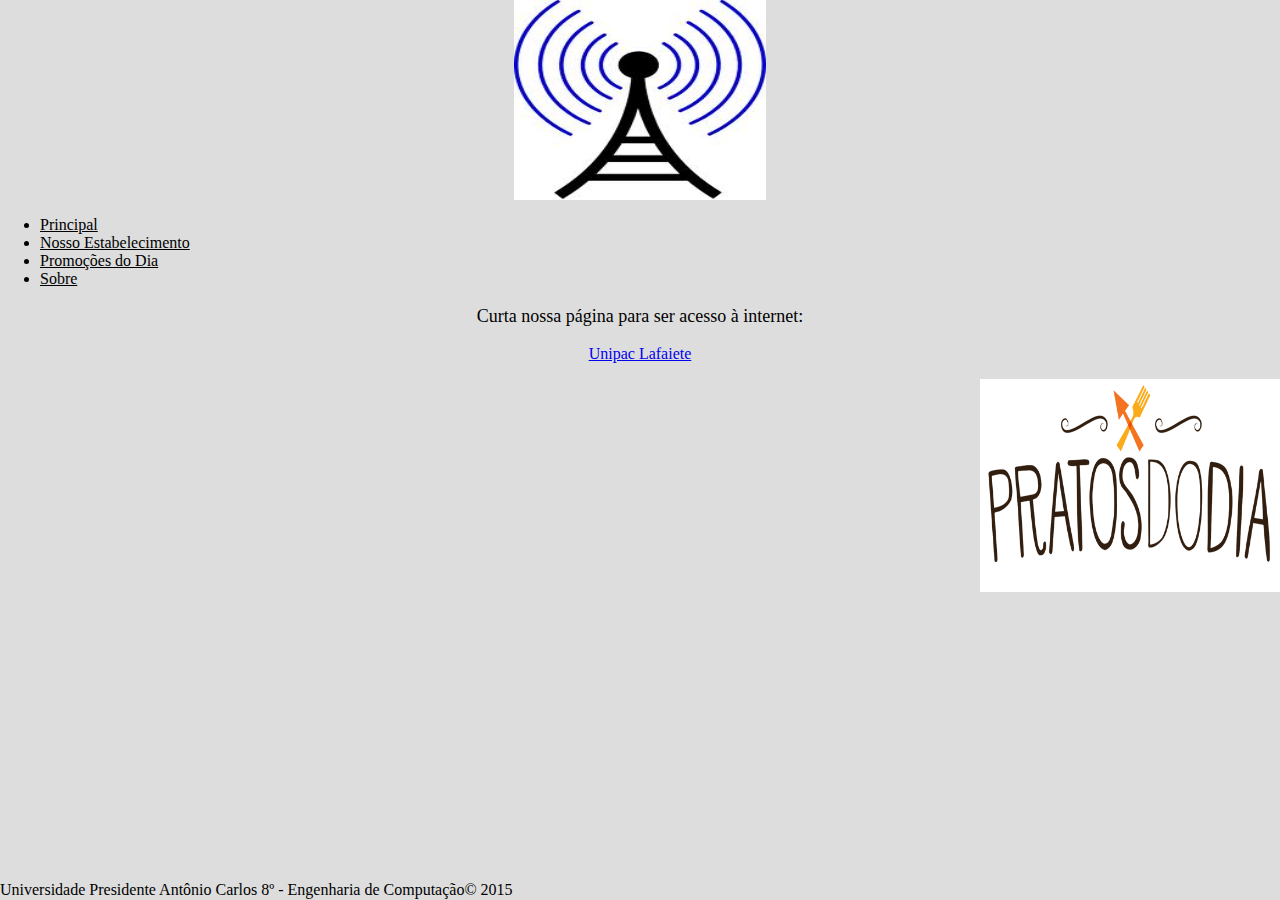
==== src/web/index.html @ d2dfa8e4 "Abertura da porta 8080 e página web" ====
﻿<!doctype html>
<html>
<link rel="stylesheet" href="formatacao.css">
<head>
<meta charset="utf-8">
<title>Index</title>

	<div id="fb-root"></div>
<script>(function(d, s, id) {
  var js, fjs = d.getElementsByTagName(s)[0];
  if (d.getElementById(id)) return;
  js = d.createElement(s); js.id = id;
  js.src = "//connect.facebook.net/pt_BR/sdk.js#xfbml=1&version=v2.4";
  fjs.parentNode.insertBefore(js, fjs);
}(document, 'script', 'facebook-jssdk'));</script>
 </head> 
 <body> 
	<div class="container"> 
			<img src="_imagens/wifi.jpg"  width="252" height="200" alt="imagem" id ="wifi">
	</div>  
    	
	<div class="mainnav">  		
		<ul>  			
			<li><a href="#" id="teste" >Principal</a></li>  			
			<li><a href="#" id="teste" >Nosso Estabelecimento</a></li>  			
			<li><a href="#" id="teste" >Promoções do Dia</a></li>  			
			<li><a href="#" id="teste" >Sobre</a></li>  		
		</ul>  	
	</div>			
    
    	<p id="msgacesso"> Curta nossa página para ser acesso à internet:</p>
    	<center>
        <div class="fb-page" align="center" data-href="https://www.facebook.com/unipaclafaiete" data-width="500" data-small-header="false" data-adapt-container-width="true" data-hide-cover="false" data-show-facepile="true" data-show-posts="false"><div class="fb-xfbml-parse-ignore"><blockquote cite="https://www.facebook.com/unipaclafaiete"><a href="https://www.facebook.com/unipaclafaiete">Unipac Lafaiete</a></blockquote></div></div>
        </center>
		
        <img src="_imagens/pratos.png" width="300" height="213" alt="" id ="cardapio"/>
     
	<div class="rodape">
		<p id="desenvolvido"> Universidade Presidente Antônio Carlos  8º - Engenharia de Computação© 2015  </p>
    </div>
	

</body>
</html>
---- src/web/formatacao.css ----
@charset "utf-8";
/* CSS Document */

body  {  	
	margin: 0;  	
	padding: 0;  	
	background: #ddd;  
	}    

#wifi  {  		
	padding: 20; 
    display: block;
    margin-left: auto;
    margin-right: auto;
}

#msgacesso  {  	
	color: #000;
	font-size: 18px;
	text-align: center;
}

.mainnav {
	color:#000;
}    

#teste  {  		
	color:#000;
}


#cardapio  {  		
	float:right;
}

.rodape {
   position:absolute;
   bottom:0;
   height:35px;
   color:#000;
}
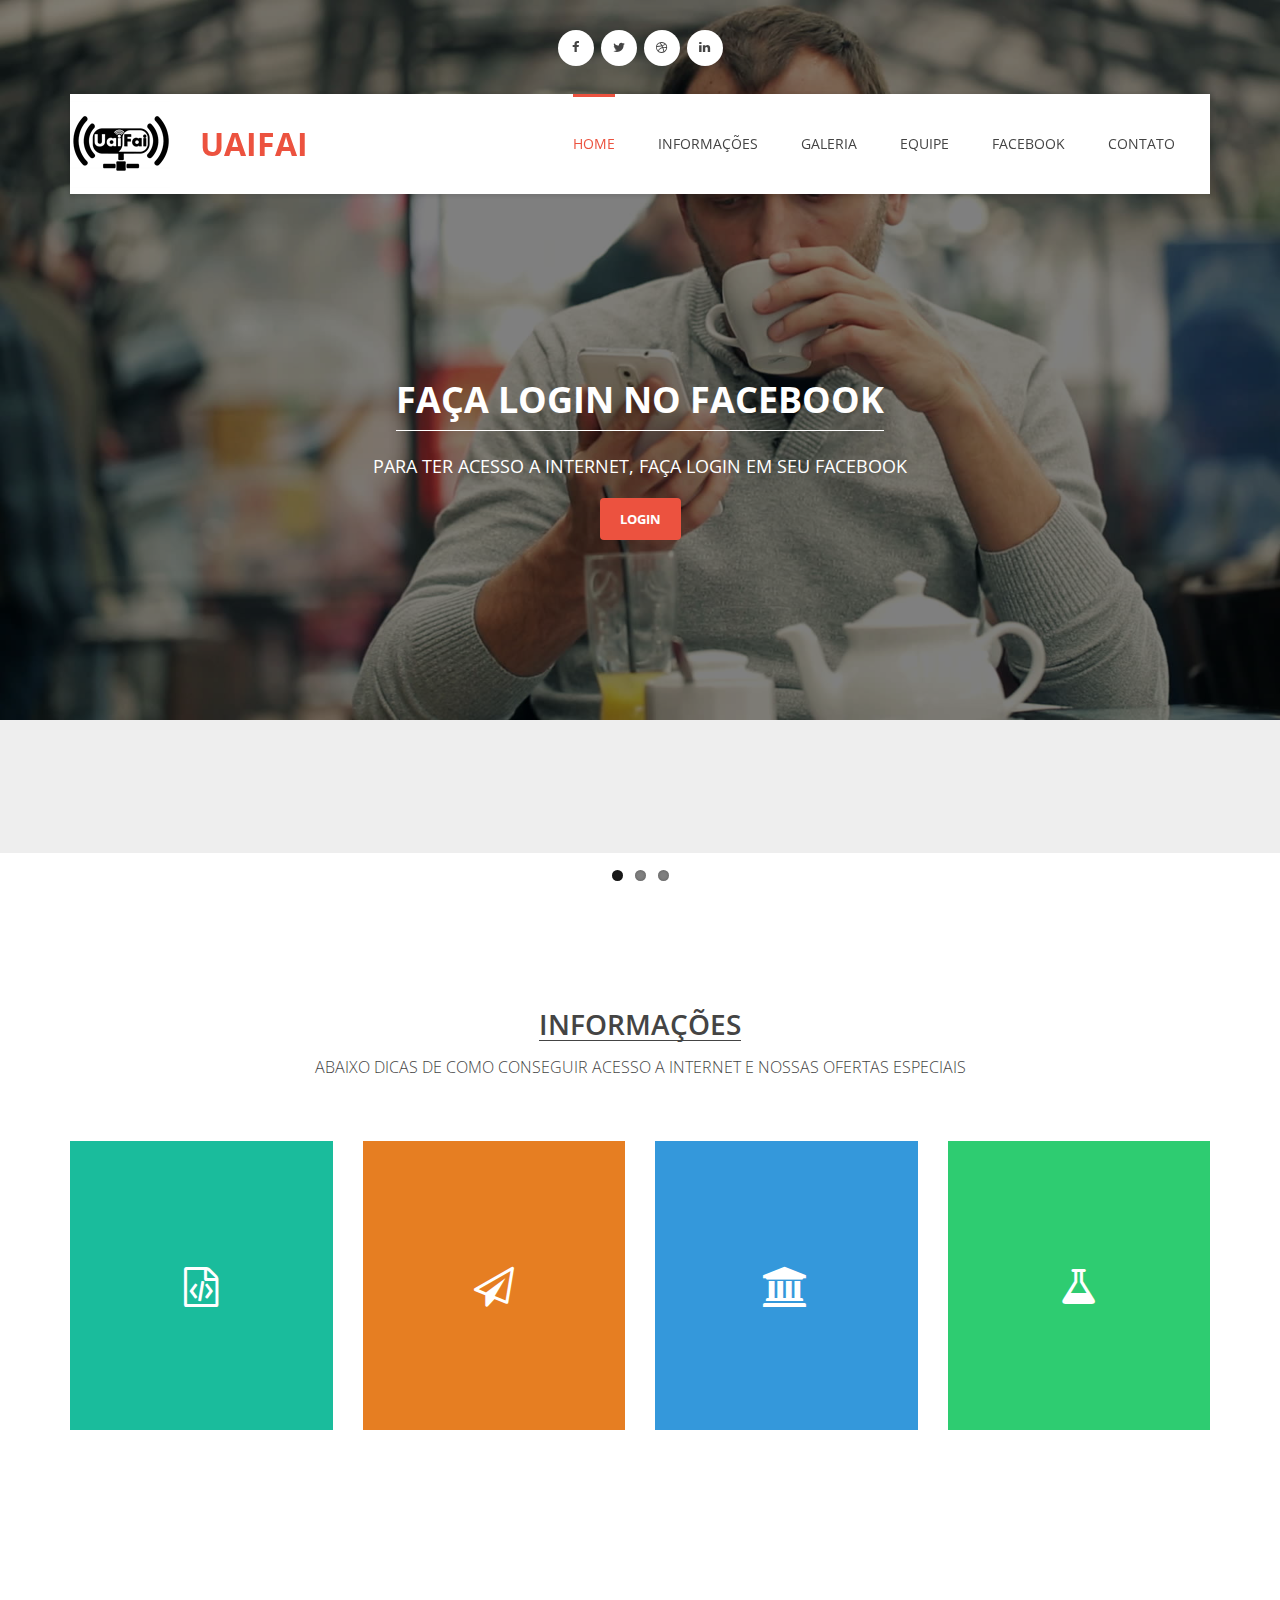
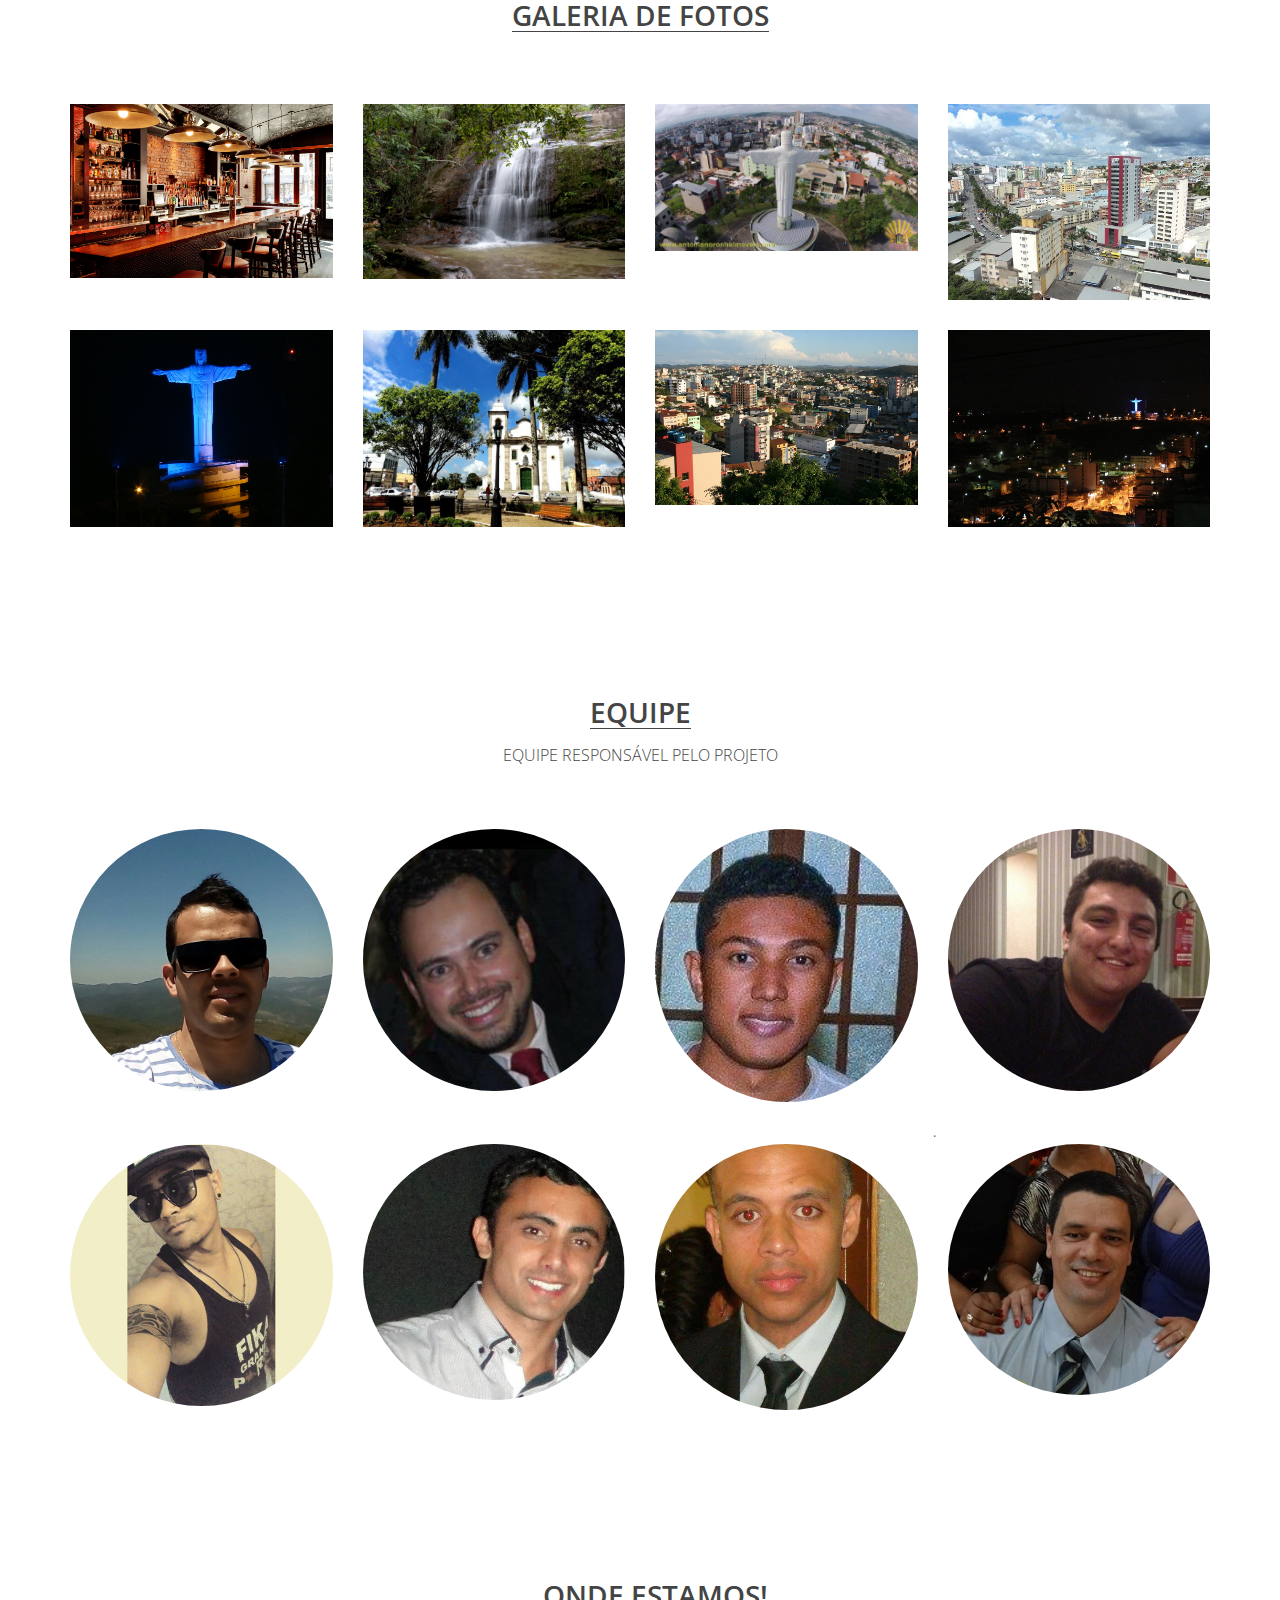
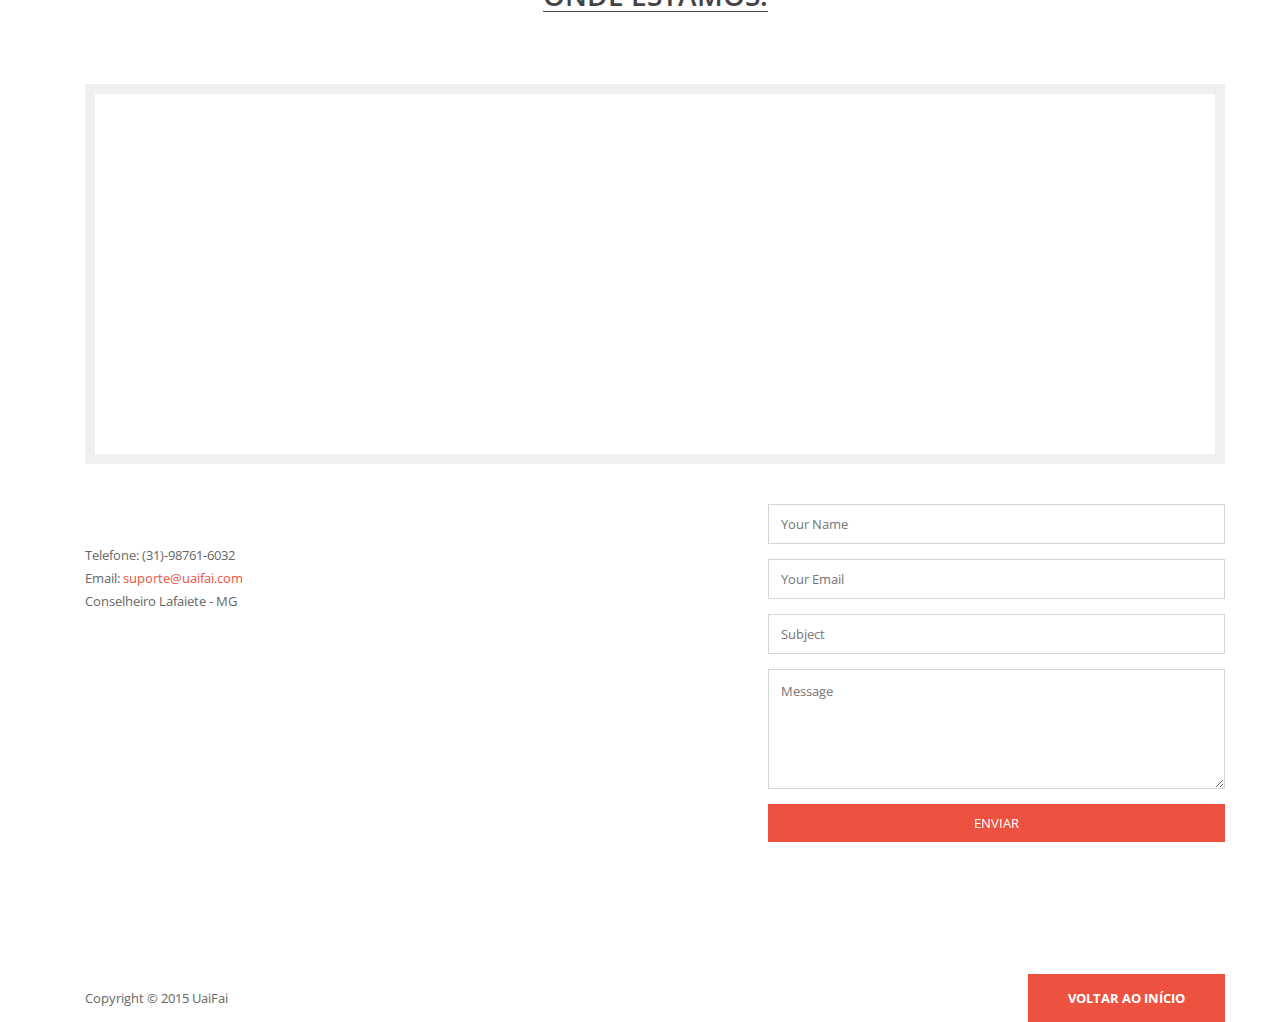
==== commit 0d40abc8: "Correções e adequações de arquivos" ====
--- a/src/web/index.html
+++ b/src/web/index.html
@@ -1,44 +1,496 @@
-﻿<!doctype html>
-<html>
-<link rel="stylesheet" href="formatacao.css">
-<head>
-<meta charset="utf-8">
-<title>Index</title>
-
-	<div id="fb-root"></div>
-<script>(function(d, s, id) {
-  var js, fjs = d.getElementsByTagName(s)[0];
-  if (d.getElementById(id)) return;
-  js = d.createElement(s); js.id = id;
-  js.src = "//connect.facebook.net/pt_BR/sdk.js#xfbml=1&version=v2.4";
-  fjs.parentNode.insertBefore(js, fjs);
-}(document, 'script', 'facebook-jssdk'));</script>
- </head> 
- <body> 
-	<div class="container"> 
-			<img src="_imagens/wifi.jpg"  width="252" height="200" alt="imagem" id ="wifi">
-	</div>  
-    	
-	<div class="mainnav">  		
-		<ul>  			
-			<li><a href="#" id="teste" >Principal</a></li>  			
-			<li><a href="#" id="teste" >Nosso Estabelecimento</a></li>  			
-			<li><a href="#" id="teste" >Promoções do Dia</a></li>  			
-			<li><a href="#" id="teste" >Sobre</a></li>  		
-		</ul>  	
-	</div>			
-    
-    	<p id="msgacesso"> Curta nossa página para ser acesso à internet:</p>
-    	<center>
-        <div class="fb-page" align="center" data-href="https://www.facebook.com/unipaclafaiete" data-width="500" data-small-header="false" data-adapt-container-width="true" data-hide-cover="false" data-show-facepile="true" data-show-posts="false"><div class="fb-xfbml-parse-ignore"><blockquote cite="https://www.facebook.com/unipaclafaiete"><a href="https://www.facebook.com/unipaclafaiete">Unipac Lafaiete</a></blockquote></div></div>
-        </center>
-		
-        <img src="_imagens/pratos.png" width="300" height="213" alt="" id ="cardapio"/>
-     
-	<div class="rodape">
-		<p id="desenvolvido"> Universidade Presidente Antônio Carlos  8º - Engenharia de Computação© 2015  </p>
-    </div>
-	
-
-</body>
-</html>
+<!DOCTYPE html>
+<html class="no-js">
+    <head>
+        <meta charset="utf-8">
+        <title>Projeto UaiFai</title>
+    	<meta name="description" content="">
+        <meta name="viewport" content="width=device-width">
+
+        <link href='http://fonts.googleapis.com/css?family=Open+Sans:400,300,600,700,800' rel='stylesheet' type='text/css'>
+        
+        <link rel="stylesheet" href="css/bootstrap.min.css">
+        <link rel="stylesheet" href="css/font-awesome.css">
+        <link rel="stylesheet" href="css/animate.css">
+        <link rel="stylesheet" href="css/templatemo_misc.css">
+        <link rel="stylesheet" href="css/templatemo_style.css">
+
+        <script src="js/vendor/modernizr-2.6.1-respond-1.1.0.min.js"></script>
+    </head>
+    <body>
+
+        <div class="site-main" id="sTop">
+            <div class="site-header">
+                <div class="container">
+                    <div class="row">
+                        <div class="col-md-12 text-center">
+                            <ul class="social-icons">
+                                <li><a href="#" class="fa fa-facebook"></a></li>
+                                <li><a href="#" class="fa fa-twitter"></a></li>
+                                <li><a href="#" class="fa fa-dribbble"></a></li>
+                                <li><a href="#" class="fa fa-linkedin"></a></li>
+                            </ul>
+                        </div> <!-- /.col-md-12 -->
+                    </div> <!-- /.row -->
+                </div> <!-- /.container -->
+                <div class="main-header">
+                    <div class="container">
+                        <div id="menu-wrapper">
+                            <div class="row">
+                                <div class="logo-wrapper col-md-2 col-sm-2">
+                                    <h1>
+                                        <a href="#">UaiFai</a>
+                                    </h1>
+                                </div> <!-- /.logo-wrapper -->
+                                <div class="col-md-10 col-sm-10 main-menu text-right">
+                                    <div class="toggle-menu visible-sm visible-xs"><i class="fa fa-bars"></i></div>
+                                    <ul class="menu-first">
+                                        <li class="active"><a href="#">Home</a></li>
+                                        <li><a href="#services">Informações</a></li>
+                                        <li><a href="#portfolio">Galeria</a></li>
+                                        <li><a href="#our-team">Equipe</a></li>
+                                        <li><a href="https://www.facebook.com/TecnologiaTudo" class="external" target="_parent">Facebook</a></li> 
+                                        <li><a href="#contact">Contato</a></li>                                 
+                                    </ul>                                    
+                                </div> <!-- /.main-menu -->
+                            </div> <!-- /.row -->
+                        </div> <!-- /#menu-wrapper -->                        
+                    </div> <!-- /.container -->
+                </div> <!-- /.main-header -->
+            </div> <!-- /.site-header -->
+            <div class="site-slider">
+                <div class="slider">
+                    <div class="flexslider">
+                        <ul class="slides">
+                            <li>
+                                <div class="overlay"></div>
+                                <img src="images/slide1.jpg" alt="">
+                                <div class="slider-caption visible-md visible-lg">
+                                    <h2>Faça Login no Facebook</h2>
+                                    <p>Para ter acesso a internet, faça login em seu Facebook</p>
+                                    <a href="#" class="slider-btn">LOGIN</a>
+                                </div>
+                            </li>
+                            <li>
+                                <div class="overlay"></div>
+                                <img src="images/slide2.jpg" alt="">
+                                <div class="slider-caption visible-md visible-lg">
+                                    <h2>Faça Login no Facebook</h2>
+                                    <p>Para ter acesso a internet, faça login em seu Facebook</p>
+                                    <a href="#" class="slider-btn">LOGIN</a>
+                                </div>
+                            </li>
+                            <li>
+                                <div class="overlay"></div>
+                                <img src="images/slide3.jpg" alt="">
+                                <div class="slider-caption visible-md visible-lg">
+                                    <h2>Faça Login no Facebook</h2>
+                                    <p>Para ter acesso a internet, faça login em seu Facebook</p>
+                                    <a href="#" class="slider-btn">LOGIN</a>
+                                </div>
+                            </li>
+                        </ul>
+                    </div> <!-- /.flexslider -->
+                </div> <!-- /.slider -->
+            </div> <!-- /.site-slider -->
+        </div> <!-- /.site-main -->
+
+
+        <div class="content-section" id="services">
+            <div class="container">
+                <div class="row">
+                    <div class="heading-section col-md-12 text-center">
+                        <h2>Informações</h2>
+                        <p>Abaixo dicas de como conseguir acesso a internet e nossas ofertas especiais</p>
+                    </div> <!-- /.heading-section -->
+                </div> <!-- /.row -->
+                <div class="row">
+                    <div class="col-md-3 col-sm-6">
+                        <div class="service-item" id="service-1">
+                            <div class="service-icon">
+                                <i class="fa fa-file-code-o"></i>
+                            </div> <!-- /.service-icon -->
+                            <div class="service-content">
+                                <div class="inner-service">
+                                   <h3>Facebook</h3>
+                                   <p>Para que o seu acesso a internet seja liberado é necessário que fala Login na sua conta no Facebook e curta a nossa página.</p> 
+                                </div>
+                            </div> <!-- /.service-content -->
+                        </div> <!-- /#service-1 -->
+                    </div> <!-- /.col-md-3 -->
+                    <div class="col-md-3 col-sm-6">
+                        <div class="service-item" id="service-2">
+                            <div class="service-icon">
+                                <i class="fa fa-paper-plane-o"></i>
+                            </div> <!-- /.service-icon -->
+                            <div class="service-content">
+                                <div class="inner-service">
+                                   <h3>Bebidas</h3>
+                                   <p>- Hoje na compra de 5 cervejas (Brahma, Skol, Original ou Bohemia) a 6ª é de graça.<br>
+									- Sucos e Vitaminas a partir de R$ 5,00.</p> 
+                                </div>
+                            </div> <!-- /.service-content -->
+                        </div> <!-- /#service-1 -->
+                    </div> <!-- /.col-md-3 -->
+                    <div class="col-md-3 col-sm-6">
+                        <div class="service-item" id="service-3">
+                            <div class="service-icon">
+                                <i class="fa fa-institution"></i>
+                            </div> <!-- /.service-icon -->
+                            <div class="service-content">
+                                <div class="inner-service">
+                                   <h3>Porções</h3>
+                                   <p>- Porção de Fritas com Bacon e Mussarela por apenas R$ 22,00 <br>
+								   - Porção de Carne a partir de R$ 18,00 <br>
+								   - Caldos a partir de R$ 6,00</p> 
+                                </div>
+                            </div> <!-- /.service-content -->
+                        </div> <!-- /#service-1 -->
+                    </div> <!-- /.col-md-3 -->
+                    <div class="col-md-3 col-sm-6">
+                        <div class="service-item" id="service-4">
+                            <div class="service-icon">
+                                <i class="fa fa-flask"></i>
+                            </div> <!-- /.service-icon -->
+                            <div class="service-content">
+                                <div class="inner-service">
+                                   <h3>Prato do dia</h3>
+								   <h3>"MINEIRIM"</h3>
+                                   <p>Arroz, Feijão Tropeiro, Carne (Boi, Porco, Frango ou Peixe), Molho de Batata, Angu, Ovo Frito, Couve, Alface, Tomate</p> 
+                                </div>
+                            </div> <!-- /.service-content -->
+                        </div> <!-- /#service-1 -->
+                    </div> <!-- /.col-md-3 -->
+                </div> <!-- /.row -->
+            </div> <!-- /.container -->
+        </div> <!-- /#services -->
+
+
+
+        <div class="content-section" id="portfolio">
+            <div class="container">
+                <div class="row">
+                    <div class="heading-section col-md-12 text-center">
+                        <h2>Galeria de Fotos</h2>
+                        <p></p>
+                    </div> <!-- /.heading-section -->
+                </div> <!-- /.row -->
+                <div class="row">
+                    <div class="portfolio-item col-md-3 col-sm-6">
+                        <div class="portfolio-thumb">
+                            <img src="images/gallery/p1.jpg" alt="">
+                            <div class="portfolio-overlay">
+                                <h3>Nosso Bar</h3>
+                                <p>Nosso bar após a reforma.</p>
+                                <a href="images/gallery/p1.jpg" data-rel="lightbox" class="expand">
+                                    <i class="fa fa-search"></i>
+                                </a>
+                            </div> <!-- /.portfolio-overlay -->
+                        </div> <!-- /.portfolio-thumb -->
+                    </div> <!-- /.portfolio-item -->
+                    <div class="portfolio-item col-md-3 col-sm-6">
+                        <div class="portfolio-thumb">
+                            <img src="images/gallery/p2.jpg" alt="">
+                            <div class="portfolio-overlay">
+                                <h3>Cachoeira de Minas</h3>
+                                <p>Bela cachoeira.</p>
+                                <a href="images/gallery/p2.jpg" data-rel="lightbox" class="expand">
+                                    <i class="fa fa-search"></i>
+                                </a>
+                            </div> <!-- /.portfolio-overlay -->
+                        </div> <!-- /.portfolio-thumb -->
+                    </div> <!-- /.portfolio-item -->
+                    <div class="portfolio-item col-md-3 col-sm-6">
+                        <div class="portfolio-thumb">
+                            <img src="images/gallery/p7.jpg" alt="">
+                            <div class="portfolio-overlay">
+                                <h3>O Cristo</h3>
+                                <p>Vista panorâmica de Conselheiro Lafaiete, focando no Cristo, um dos principais ponto turístico da cidade.</p>
+                                <a href="images/gallery/p7.jpg" data-rel="lightbox" class="expand">
+                                    <i class="fa fa-search"></i>
+                                </a>
+                            </div> <!-- /.portfolio-overlay -->
+                        </div> <!-- /.portfolio-thumb -->
+                    </div> <!-- /.portfolio-item -->
+                    <div class="portfolio-item col-md-3 col-sm-6">
+                        <div class="portfolio-thumb">
+                            <img src="images/gallery/p8.jpg" alt="">
+                            <div class="portfolio-overlay">
+                                <h3>Avenida de Conselheiro Lafaiete</h3>
+                                <p>Vista parcial da Avenida Telésforo Cândido de Resende.</p>
+                                <a href="images/gallery/p8.jpg" data-rel="lightbox" class="expand">
+                                    <i class="fa fa-search"></i>
+                                </a>
+                            </div> <!-- /.portfolio-overlay -->
+                        </div> <!-- /.portfolio-thumb -->
+                    </div> <!-- /.portfolio-item -->
+                    <div class="portfolio-item col-md-3 col-sm-6">
+                        <div class="portfolio-thumb">
+                            <img src="images/gallery/p3.jpg" alt="">
+                            <div class="portfolio-overlay">
+                                <h3>Cristo</h3>
+                                <p>Imagem noturna do Cristo.</p>
+                                <a href="images/gallery/p3.jpg" data-rel="lightbox" class="expand">
+                                    <i class="fa fa-search"></i>
+                                </a>
+                            </div> <!-- /.portfolio-overlay -->
+                        </div> <!-- /.portfolio-thumb -->
+                    </div> <!-- /.portfolio-item -->
+                    <div class="portfolio-item col-md-3 col-sm-6">
+                        <div class="portfolio-thumb">
+                            <img src="images/gallery/p4.jpg" alt="">
+                            <div class="portfolio-overlay">
+                                <h3>Matriz</h3>
+                                <p>Vista da Praça da Matriz.</p>
+                                <a href="images/gallery/p4.jpg" data-rel="lightbox" class="expand">
+                                    <i class="fa fa-search"></i>
+                                </a>
+                            </div> <!-- /.portfolio-overlay -->
+                        </div> <!-- /.portfolio-thumb -->
+                    </div> <!-- /.portfolio-item -->
+                    <div class="portfolio-item col-md-3 col-sm-6">
+                        <div class="portfolio-thumb">
+                            <img src="images/gallery/p5.jpg" alt="">
+                            <div class="portfolio-overlay">
+                                <h3>A Cidades</h3>
+                                <p>Vista panorâmica da cidade.</p>
+                                <a href="images/gallery/p5.jpg" data-rel="lightbox" class="expand">
+                                    <i class="fa fa-search"></i>
+                                </a>
+                            </div> <!-- /.portfolio-overlay -->
+                        </div> <!-- /.portfolio-thumb -->
+                    </div> <!-- /.portfolio-item -->
+                    <div class="portfolio-item col-md-3 col-sm-6">
+                        <div class="portfolio-thumb">
+                            <img src="images/gallery/p6.jpg" alt="">
+                            <div class="portfolio-overlay">
+                                <h3>Lafaiete</h3>
+                                <p>Vista panorâmica da cidade à noite.</p>
+                                <a href="images/gallery/p6.jpg" data-rel="lightbox" class="expand">
+                                    <i class="fa fa-search"></i>
+                                </a>
+                            </div> <!-- /.portfolio-overlay -->
+                        </div> <!-- /.portfolio-thumb -->
+                    </div> <!-- /.portfolio-item -->
+                </div> <!-- /.row -->
+            </div> <!-- /.container -->
+        </div> <!-- /#portfolio -->
+
+
+
+
+        <div class="content-section" id="our-team">
+            <div class="container">
+                <div class="row">
+                    <div class="heading-section col-md-12 text-center">
+                        <h2>Equipe</h2>
+                        <p>Equipe responsável pelo projeto</p>
+                    </div> <!-- /.heading-section -->
+                </div> <!-- /.row -->
+                <div class="row">
+                    <div class="team-member col-md-3 col-sm-6">
+                        <div class="member-thumb">
+                            <img src="images/rodolfo.jpg" alt="">
+                            <div class="team-overlay">
+                                <h3>Rodolfo</h3>
+                                <span>Designer</span>
+                                <ul class="social">
+                                    <li><a href="https://www.facebook.com/rodolfoopaes?fref=ts" class="fa fa-facebook"></a></li>
+                                    <li><a href="https://twitter.com/rodolfo_paes" class="fa fa-twitter"></a></li>
+                                    <li><a href="#" class="fa fa-linkedin"></a></li>
+                                </ul>
+                            </div> <!-- /.team-overlay -->
+                        </div> <!-- /.member-thumb -->
+                    </div> <!-- /.team-member -->
+                    <div class="team-member col-md-3 col-sm-6">
+                        <div class="member-thumb">
+                            <img src="images/fabio.jpg" alt="">
+                            <div class="team-overlay">
+                                <h3>Fábio</h3>
+                                <span>Programador</span>
+                                <ul class="social">
+                                    <li><a href="https://www.facebook.com/fabio.gomesvieira?fref=ts" class="fa fa-facebook"></a></li>
+                                    <li><a href="#" class="fa fa-twitter"></a></li>
+                                    <li><a href="#" class="fa fa-linkedin"></a></li>
+                                </ul>
+                            </div> <!-- /.team-overlay -->
+                        </div> <!-- /.member-thumb -->
+                    </div> <!-- /.team-member -->
+                    <div class="team-member col-md-3 col-sm-6">
+                        <div class="member-thumb">
+                            <img src="images/baiano.jpg" alt="">
+                            <div class="team-overlay">
+                                <h3>Mickael</h3>
+                                <span>Programador</span>
+                                <ul class="social">
+                                    <li><a href="https://www.facebook.com/MickaelHenrique?fref=ts" class="fa fa-facebook"></a></li>
+                                    <li><a href="#" class="fa fa-twitter"></a></li>
+                                    <li><a href="#" class="fa fa-linkedin"></a></li>
+                                </ul>
+                            </div> <!-- /.team-overlay -->
+                        </div> <!-- /.member-thumb -->
+                    </div> <!-- /.team-member -->
+                    <div class="team-member col-md-3 col-sm-6">
+                        <div class="member-thumb">
+                            <img src="images/alexandre.jpg" alt="">
+                            <div class="team-overlay">
+                                <h3>Alexandre</h3>
+                                <span>Programador</span>
+                                <ul class="social">
+                                    <li><a href="https://www.facebook.com/alexandre.braga.121?fref=ts" class="fa fa-facebook"></a></li>
+                                    <li><a href="#" class="fa fa-twitter"></a></li>
+                                    <li><a href="#" class="fa fa-linkedin"></a></li>
+                                </ul>
+                            </div> <!-- /.team-overlay -->
+                        </div> <!-- /.member-thumb -->
+                    </div> <!-- /.team-member -->
+					<div>.</div>
+					<div class="team-member col-md-3 col-sm-6">
+                        <div class="member-thumb">
+                            <img src="images/pablo.jpg" alt="">
+                            <div class="team-overlay">
+                                <h3>Pablo</h3>
+                                <span>Documentação</span>
+                                <ul class="social">
+                                    <li><a href="https://www.facebook.com/pablo.miguel.3597?fref=ts" class="fa fa-facebook"></a></li>
+                                    <li><a href="#" class="fa fa-twitter"></a></li>
+                                    <li><a href="#" class="fa fa-linkedin"></a></li>
+                                </ul>
+                            </div> <!-- /.team-overlay -->
+                        </div> <!-- /.member-thumb -->
+                    </div> <!-- /.team-member -->
+					<div class="team-member col-md-3 col-sm-6">
+                        <div class="member-thumb">
+                            <img src="images/rafael.jpg" alt="">
+                            <div class="team-overlay">
+                                <h3>Rafael</h3>
+                                <span>Documentação</span>
+                                <ul class="social">
+                                    <li><a href="https://www.facebook.com/rafael.lopesmarioza?fref=ts" class="fa fa-facebook"></a></li>
+                                    <li><a href="#" class="fa fa-twitter"></a></li>
+                                    <li><a href="#" class="fa fa-linkedin"></a></li>
+                                </ul>
+                            </div> <!-- /.team-overlay -->
+                        </div> <!-- /.member-thumb -->
+                    </div> <!-- /.team-member -->
+					<div class="team-member col-md-3 col-sm-6">
+                        <div class="member-thumb">
+                            <img src="images/fabiojr.jpg" alt="">
+                            <div class="team-overlay">
+                                <h3>Fabio Jr</h3>
+                                <span>Documentação</span>
+                                <ul class="social">
+                                    <li><a href="https://www.facebook.com/fabio.juniormiranda.7?fref=ts" class="fa fa-facebook"></a></li>
+                                    <li><a href="#" class="fa fa-twitter"></a></li>
+                                    <li><a href="#" class="fa fa-linkedin"></a></li>
+                                </ul>
+                            </div> <!-- /.team-overlay -->
+                        </div> <!-- /.member-thumb -->
+                    </div> <!-- /.team-member -->
+					<div class="team-member col-md-3 col-sm-6">
+                        <div class="member-thumb">
+                            <img src="images/trumae.jpg" alt="">
+                            <div class="team-overlay">
+                                <h3>Vinicius</h3>
+                                <span></span>
+                                <ul class="social">
+                                    <li><a href="https://www.facebook.com/trumae?fref=ts" class="fa fa-facebook"></a></li>
+                                    <li><a href="#" class="fa fa-twitter"></a></li>
+                                    <li><a href="#" class="fa fa-linkedin"></a></li>
+                                </ul>
+                            </div> <!-- /.team-overlay -->
+                        </div> <!-- /.member-thumb -->
+                    </div> <!-- /.team-member -->
+                </div> <!-- /.row -->
+                
+        <div class="content-section" id="contact">
+            <div class="container">
+                <div class="row">
+                    <div class="heading-section col-md-12 text-center">
+                        <h2>Onde estamos!</h2>
+                        <p></p>
+                    </div> <!-- /.heading-section -->
+                </div> <!-- /.row -->
+                <div class="row">
+                    <div class="col-md-12">
+                       <div class="googlemap-wrapper">
+                            <div id="map_canvas" class="map-canvas"></div>
+                        </div> <!-- /.googlemap-wrapper -->
+                    </div> <!-- /.col-md-12 -->
+                </div> <!-- /.row -->
+                <div class="row">
+                    <div class="col-md-7 col-sm-6">
+                        
+                        <ul class="contact-info">
+                            <li>Telefone: (31)-98761-6032</li>
+                            <li>Email: <a href="mailto:suporte@uafai.com">suporte@uaifai.com</a></li>
+                            <li>Conselheiro Lafaiete - MG</li>                        </ul>
+                        <!-- spacing for mobile viewing --><br><br>
+                    </div> <!-- /.col-md-7 -->
+                    <div class="col-md-5 col-sm-6">
+                        <div class="contact-form">
+                            <form method="post" name="contactform" id="contactform">
+                                <p>
+                                    <input name="name" type="text" id="name" placeholder="Your Name">
+                                </p>
+                                <p>
+                                    <input name="email" type="text" id="email" placeholder="Your Email"> 
+                                </p>
+                                <p>
+                                    <input name="subject" type="text" id="subject" placeholder="Subject"> 
+                                </p>
+                                <p>
+                                    <textarea name="comments" id="comments" placeholder="Message"></textarea>    
+                                </p>
+                                <input type="submit" class="mainBtn" id="submit" value="Enviar">
+                            </form>
+                        </div> <!-- /.contact-form -->
+                    </div> <!-- /.col-md-5 -->
+                </div> <!-- /.row -->
+            </div> <!-- /.container -->
+        </div> <!-- /#contact -->
+            
+        <div id="footer">
+            <div class="container">
+                <div class="row">
+                    <div class="col-md-8 col-xs-12 text-left">
+                        <span>Copyright &copy; 2015 UaiFai 
+                        
+                        
+                        </span>
+                  </div> <!-- /.text-center -->
+                    <div class="col-md-4 hidden-xs text-right">
+                        <a href="#top" id="go-top">Voltar ao Início</a>
+                    </div> <!-- /.text-center -->
+                </div> <!-- /.row -->
+            </div> <!-- /.container -->
+        </div> <!-- /#footer -->
+        
+        <script src="js/vendor/jquery-1.11.0.min.js"></script>
+        <script>window.jQuery || document.write('<script src="js/vendor/jquery-1.11.0.min.js"><\/script>')</script>
+        <script src="js/bootstrap.js"></script>
+        <script src="js/plugins.js"></script>
+        <script src="js/main.js"></script>
+
+        <!-- Google Map -->
+        <script src="http://maps.google.com/maps/api/js?sensor=true"></script>
+        <script src="js/vendor/jquery.gmap3.min.js"></script>
+        
+        <!-- Google Map Init-->
+        <script type="text/javascript">
+            jQuery(function($){
+                $('#map_canvas').gmap3({
+                    marker:{
+                        address: '-20.650561,-43.755711' 
+                    },
+                        map:{
+                        options:{
+                        zoom: 15,
+                        scrollwheel: false,
+                        streetViewControl : true
+                        }
+                    }
+                });
+            });
+        </script>
+       </body>
+</html>--- a/src/web/css/templatemo_misc.css
+++ b/src/web/css/templatemo_misc.css
@@ -0,0 +1,389 @@
+/*
+ * jQuery FlexSlider v2.2.0
+ * http://www.woothemes.com/flexslider/
+ *
+ * Copyright 2012 WooThemes
+ * Free to use under the GPLv2 license.
+ * http://www.gnu.org/licenses/gpl-2.0.html
+ *
+ * Contributing author: Tyler Smith (@mbmufffin)
+ */
+/* Browser Resets
+*********************************/
+.flex-container a:active,
+.flexslider a:active,
+.flex-container a:focus,
+.flexslider a:focus {
+  outline: none;
+}
+
+.slides,
+.flex-control-nav,
+.flex-direction-nav {
+  margin: 0;
+  padding: 0;
+  list-style: none;
+}
+
+/* Icon Fonts
+*********************************/
+/* Font-face Icons */
+@font-face {
+  font-family: 'flexslider-icon';
+  src: url("../fonts/flexslider-icon.eot");
+  src: url("../fonts/flexslider-icon.eot?#iefix") format("embedded-opentype"), url("../fonts/flexslider-icon.woff") format("woff"), url("../fonts/flexslider-icon.ttf") format("truetype"), url("../fonts/flexslider-icon.svg#flexslider-icon") format("svg");
+  font-weight: normal;
+  font-style: normal;
+}
+/* FlexSlider Necessary Styles
+*********************************/
+.flexslider {
+  margin: 0;
+  padding: 0;
+}
+
+.flexslider .slides > li {
+  display: none;
+  -webkit-backface-visibility: hidden;
+}
+
+/* Hide the slides before the JS is loaded. Avoids image jumping */
+.flexslider .slides img {
+  width: 100%;
+  display: block;
+}
+
+.flex-pauseplay span {
+  text-transform: capitalize;
+}
+
+/* Clearfix for the .slides element */
+.slides:after {
+  content: "\0020";
+  display: block;
+  clear: both;
+  visibility: hidden;
+  line-height: 0;
+  height: 0;
+}
+
+html[xmlns] .slides {
+  display: block;
+}
+
+* html .slides {
+  height: 1%;
+}
+
+/* No JavaScript Fallback */
+/* If you are not using another script, such as Modernizr, make sure you
+ * include js that eliminates this class on page load */
+.no-js .slides > li:first-child {
+  display: block;
+}
+
+/* FlexSlider Default Theme
+*********************************/
+.flexslider {
+  margin: 0 0;
+  background: #eee;
+  position: relative;
+  zoom: 1;
+}
+
+.flex-viewport {
+  max-height: 2000px;
+  -webkit-transition: all 1s ease;
+  -moz-transition: all 1s ease;
+  -o-transition: all 1s ease;
+  transition: all 1s ease;
+}
+
+.loading .flex-viewport {
+  max-height: 300px;
+}
+
+.flexslider .slides {
+  zoom: 1;
+}
+
+.carousel li {
+  margin-right: 5px;
+}
+
+/* Direction Nav */
+.flex-direction-nav {
+  *height: 0;
+}
+
+.flex-direction-nav a {
+  display: block;
+  width: 40px;
+  height: 40px;
+  margin: -20px 0 0;
+  position: absolute;
+  top: 50%;
+  z-index: 10;
+  overflow: hidden;
+  opacity: 0;
+  cursor: pointer;
+  color: rgba(0, 0, 0, 0.8);
+  text-shadow: 1px 1px 0 rgba(255, 255, 255, 0.3);
+  -webkit-transition: all .3s ease;
+  -moz-transition: all .3s ease;
+  transition: all .3s ease;
+}
+
+.flex-direction-nav .flex-prev {
+  left: -50px;
+}
+
+.flex-direction-nav .flex-next {
+  right: -50px;
+  text-align: right;
+}
+
+.flexslider:hover .flex-prev {
+  opacity: 0.7;
+  left: 10px;
+}
+
+.flexslider:hover .flex-next {
+  opacity: 0.7;
+  right: 10px;
+}
+
+.flexslider:hover .flex-next:hover, .flexslider:hover .flex-prev:hover {
+  opacity: 1;
+}
+
+.flex-direction-nav .flex-disabled {
+  opacity: 0 !important;
+  filter: alpha(opacity=0);
+  cursor: default;
+}
+
+.flex-direction-nav a:before {
+  font-family: "flexslider-icon";
+  font-size: 40px;
+  display: inline-block;
+  content: '\f001';
+}
+
+.flex-direction-nav a.flex-next:before {
+  content: '\f002';
+}
+
+/* Pause/Play */
+.flex-pauseplay a {
+  display: block;
+  width: 20px;
+  height: 20px;
+  position: absolute;
+  bottom: 5px;
+  left: 10px;
+  opacity: 0.8;
+  z-index: 10;
+  overflow: hidden;
+  cursor: pointer;
+  color: #000;
+}
+
+.flex-pauseplay a:before {
+  font-family: "flexslider-icon";
+  font-size: 20px;
+  display: inline-block;
+  content: '\f004';
+}
+
+.flex-pauseplay a:hover {
+  opacity: 1;
+}
+
+.flex-pauseplay a.flex-play:before {
+  content: '\f003';
+}
+
+/* Control Nav */
+.flex-control-nav {
+  width: 100%;
+  position: absolute;
+  bottom: -40px;
+  text-align: center;
+}
+
+.flex-control-nav li {
+  margin: 0 6px;
+  display: inline-block;
+  zoom: 1;
+  *display: inline;
+}
+
+.flex-control-paging li a {
+  width: 11px;
+  height: 11px;
+  display: block;
+  background: #666;
+  background: rgba(0, 0, 0, 0.5);
+  cursor: pointer;
+  text-indent: -9999px;
+  -webkit-border-radius: 20px;
+  -moz-border-radius: 20px;
+  -o-border-radius: 20px;
+  border-radius: 20px;
+  -webkit-box-shadow: inset 0 0 3px rgba(0, 0, 0, 0.3);
+  -moz-box-shadow: inset 0 0 3px rgba(0, 0, 0, 0.3);
+  -o-box-shadow: inset 0 0 3px rgba(0, 0, 0, 0.3);
+  box-shadow: inset 0 0 3px rgba(0, 0, 0, 0.3);
+}
+
+.flex-control-paging li a:hover {
+  background: #333;
+  background: rgba(0, 0, 0, 0.7);
+}
+
+.flex-control-paging li a.flex-active {
+  background: #000;
+  background: rgba(0, 0, 0, 0.9);
+  cursor: default;
+}
+
+.flex-control-thumbs {
+  margin: 5px 0 0;
+  position: static;
+  overflow: hidden;
+}
+
+.flex-control-thumbs li {
+  width: 25%;
+  float: left;
+  margin: 0;
+}
+
+.flex-control-thumbs img {
+  width: 100%;
+  display: block;
+  opacity: .7;
+  cursor: pointer;
+}
+
+.flex-control-thumbs img:hover {
+  opacity: 1;
+}
+
+.flex-control-thumbs .flex-active {
+  opacity: 1;
+  cursor: default;
+}
+
+@media screen and (max-width: 860px) {
+  .flex-direction-nav .flex-prev {
+    opacity: 1;
+    left: 10px;
+  }
+
+  .flex-direction-nav .flex-next {
+    opacity: 1;
+    right: 10px;
+  }
+}
+#lightbox {
+  cursor: pointer;
+  position: fixed;
+  width: 100%;
+  height: 100%;
+  top: 0;
+  left: 0;
+  background: black;
+  /* IE Fallback (Solid Colour) */
+  background: url([data-uri]);
+  background: rgba(0, 0, 0, 0.7);
+  -webkit-filter: none !important;
+}
+
+#lightbox img {
+  display: block;
+  position: absolute;
+  border: 5px solid #fff;
+  box-shadow: 0 0 20px #000;
+  border-radius: 1px;
+}
+
+body.blurred > * {
+  -webkit-filter: blur(2px);
+  -webkit-transform: translate3d(0, 0, 0);
+}
+
+.lightbox-loading {
+  background: url(../images/loading.gif) center center no-repeat;
+  width: 31px;
+  height: 31px;
+  margin: -16px 0 0 -16px;
+  position: absolute;
+  top: 48%;
+  left: 50%;
+}
+
+.lightbox-caption {
+  display: none;
+  position: absolute;
+  left: 0;
+  bottom: 0;
+  width: 100%;
+  text-align: center;
+  z-index: 1000;
+  background: #000;
+  background: rgba(0, 0, 0, 0.7);
+}
+
+.lightbox-caption p {
+  margin: 0 auto;
+  max-width: 70%;
+  display: inline-block;
+  *display: inline;
+  *zoom: 1;
+  padding: 10px;
+  color: #fff;
+  font-size: 12px;
+  line-height: 18px;
+}
+
+.lightbox-button {
+  position: absolute;
+  z-index: 9999;
+  background: no-repeat center center;
+  width: 32px;
+  height: 32px;
+  opacity: 0.4;
+  -webkit-transition: all 0.3s;
+  -moz-transition: all 0.3s;
+  -ms-transition: all 0.3s;
+  transition: all 0.3s;
+}
+
+.lightbox-button:hover,
+.lightbox-button:focus {
+  opacity: 1;
+  -webkit-transform: scale(1.4);
+  -moz-transform: scale(1.4);
+  -ms-transform: scale(1.4);
+  transform: scale(1.4);
+}
+
+.lightbox-close {
+  right: 10px;
+  top: 10px;
+  background-image: url("../images/close.png");
+}
+
+.lightbox-next {
+  right: 10px;
+  top: 48%;
+  background-image: url("../images/next.png");
+}
+
+.lightbox-previous {
+  left: 10px;
+  top: 48%;
+  background-image: url("../images/previous.png");
+}
--- a/src/web/css/templatemo_style.css
+++ b/src/web/css/templatemo_style.css
@@ -0,0 +1,793 @@
+/* 
+
+Flex Template 
+
+http://www.templatemo.com/tm-406-flex
+
+*/
+
+html, body, div, span, applet, object, iframe, h1, h2, h3, h4, h5, h6, p, blockquote, pre, a, abbr, acronym, address, big, cite, code, del, dfn, em, img, ins, kbd, q, s, samp, small, strike, strong, sub, sup, tt, var, b, u, i, center, dl, dt, dd, ol, ul, li, fieldset, form, label, legend, table, caption, tbody, tfoot, thead, tr, th, td, article, aside, canvas, details, embed, figure, figcaption, footer, header, hgroup, menu, nav, output, ruby, section, summary, time, mark, audio, video {
+  margin: 0;
+  padding: 0;
+  border: 0;
+  font-size: 100%;
+  vertical-align: baseline;
+}
+
+body {
+  line-height: 1;
+}
+
+.blue {
+	color: #06C;
+}
+
+.green {
+	color: #090;
+}
+
+ol,
+ul {
+  list-style: none;
+}
+
+blockquote,
+q {
+  quotes: none;
+}
+
+blockquote:before,
+blockquote:after {
+  content: '';
+  content: none;
+}
+
+table {
+  border-collapse: collapse;
+  border-spacing: 0;
+}
+
+html {
+  font-size: 100%;
+  -webkit-text-size-adjust: 100%;
+  -ms-text-size-adjust: 100%;
+}
+
+a:focus {
+  outline: none;
+  text-decoration: none;
+}
+
+a:active {
+  text-decoration: none;
+}
+
+article,
+aside,
+details,
+figcaption,
+figure,
+footer,
+header,
+hgroup,
+nav,
+section,
+img {
+  display: block;
+}
+
+audio,
+canvas,
+video {
+  display: inline-block;
+  *display: inline;
+  *zoom: 1;
+}
+
+audio:not([controls]) {
+  display: none;
+}
+
+sub,
+sup {
+  line-height: 0;
+  position: relative;
+  vertical-align: baseline;
+}
+
+sup {
+  top: -.5em;
+}
+
+sub {
+  bottom: -.25em;
+}
+
+img {
+  border: 0;
+  -ms-interpolation-mode: bicubic;
+}
+
+button,
+input,
+select,
+textarea {
+  font-size: 100%;
+  margin: 0;
+  vertical-align: baseline;
+  *vertical-align: middle;
+}
+
+button,
+input {
+  line-height: normal;
+  *overflow: visible;
+}
+
+button::-moz-focus-inner,
+input::-moz-focus-inner {
+  border: 0;
+  padding: 0;
+}
+
+button,
+input[type="button"],
+input[type="reset"],
+input[type="submit"] {
+  cursor: pointer;
+  -webkit-appearance: button;
+}
+
+input[type="search"] {
+  -webkit-appearance: textfield;
+  -webkit-box-sizing: content-box;
+  -moz-box-sizing: content-box;
+  box-sizing: content-box;
+}
+
+input[type="search"]:-webkit-search-decoration {
+  -webkit-appearance: none;
+}
+
+textarea {
+  overflow: auto;
+  vertical-align: top;
+}
+
+body {
+  font-family: "Open Sans", Arial, sans-serif;
+  font-size: .83em;
+  line-height: 1.75;
+  color: #666666;
+  background-color: white;
+  text-rendering: optimizeLegibility;
+  overflow-x: hidden;
+}
+
+a {
+  color: #ec523f;
+  text-decoration: none;
+  -webkit-transition: all 200ms ease-in-out;
+  -moz-transition: all 200ms ease-in-out;
+  transition: all 200ms ease-in-out;
+}
+a:hover {
+  color: black;
+  text-decoration: none;
+}
+
+h1, h2, h3, h4, h5, h6 {
+  font-family: "Open Sans", Arial, sans-serif;
+  color: #444444;
+}
+
+*, *:before, *:after {
+  -moz-box-sizing: border-box;
+  -webkit-box-sizing: border-box;
+  box-sizing: border-box;
+}
+
+button,
+input,
+select,
+textarea {
+  border: 1px solid #d5d5d5;
+  outline: 0;
+  padding: 10px 12px;
+  color: #666666;
+}
+button:focus,
+input:focus,
+select:focus,
+textarea:focus {
+  border-color: #666666;
+}
+
+.text-right {
+  text-align: right;
+}
+
+.text-left {
+  text-align: left;
+}
+
+.text-center {
+  text-align: center;
+}
+
+.main-btn {
+  color: white;
+  border: 1px solid white;
+  padding: 12px 20px;
+  text-transform: uppercase;
+  font-weight: 700;
+  display: inline-block;
+}
+
+hr {
+  display: block;
+  height: 1px;
+  border: 0;
+  border-top: 1px solid #e2e2e2;
+  margin: 40px 0;
+}
+
+.site-header ul.social-icons {
+  position: relative;
+  z-index: 11;
+  margin: 30px 0;
+}
+.site-header ul.social-icons li {
+  display: inline-block;
+  margin: 0 2px;
+}
+.site-header ul.social-icons li a {
+  width: 36px;
+  height: 36px;
+  background-color: white;
+  color: #444444;
+  text-align: center;
+  line-height: 36px;
+  border-radius: 18px;
+  -webkit-border-radius: 18px;
+  -moz-border-radius: 18px;
+}
+
+.main-header {
+  position: fixed;
+  width: 100%;
+  margin: 0 auto;
+  z-index: 1000;
+  top: 94px;
+  -webkit-transition: all 150ms ease-in-out;
+  -moz-transition: all 150ms ease-in-out;
+  transition: all 150ms ease-in-out;
+}
+
+.scrolled {
+  position: fixed;
+  left: 0;
+  top: 0;
+  -webkit-transition: all 150ms ease-in-out;
+  -moz-transition: all 150ms ease-in-out;
+  transition: all 150ms ease-in-out;
+}
+
+#menu-wrapper {
+  background-color: white;
+  overflow: hidden;
+  -moz-box-shadow: 1px 1px 3px 2px rgba(0, 0, 0, 0.07);
+  -webkit-box-shadow: 1px 1px 3px 2px rgba(0, 0, 0, 0.07);
+  box-shadow: 1px 1px 3px 2px rgba(0, 0, 0, 0.07);
+}
+
+.logo-wrapper {
+  background: url(../images/logo.png) no-repeat;
+  height: 100px;
+  background-position: 15px;
+}
+.logo-wrapper a {
+  display: inline-block;
+  overflow: hidden;
+  padding-left: 130px;
+  line-height: 100px;
+  text-transform: uppercase;
+  color: #ec523f;
+  font-size: 32px;
+  font-weight: 700;
+}
+
+.main-menu ul li {
+  display: inline-block;
+  margin: 0 20px;
+}
+.main-menu ul li:last-child {
+  margin-right: 35px;
+}
+.main-menu ul li a {
+  text-transform: uppercase;
+  font-size: 14px;
+  color: #444444;
+  line-height: 100px;
+  padding-top: 37px;
+}
+.main-menu ul li.active a {
+  border-top: 3px solid #ec523f;
+  color: #ec523f;
+}
+
+.toggle-menu {
+  width: 36px;
+  height: 36px;
+  float: right;
+  margin-top: 33px;
+  margin-right: 30px;
+  text-align: center;
+  line-height: 36px;
+  font-size: 14px;
+  background: #EC523F;
+  display: inline-block;
+  color: white;
+  cursor:pointer;
+}
+
+/*.menu-responsive {
+  display: none;
+  background-color: rgba(50, 50, 50, 0.88);
+}
+.menu-responsive ul li {
+  padding: 5px 0px 5px 25px;
+}
+.menu-responsive ul li a {
+  display: block;
+  color: white;
+  text-transform: uppercase;
+  font-size: 14px;
+}
+.menu-responsive ul li.active a {
+  color: #ec523f;
+}*/
+
+.flexslider {
+  position: relative;
+  top: -96px;
+}
+.flexslider .overlay {
+  position: absolute;
+  top: 0;
+  left: 0;
+  z-index: 8;
+  background: rgba(0, 0, 0, 0.5);
+  width: 100%;
+  height: 100%;
+}
+.flexslider .slider-caption {
+  position: absolute;
+  z-index: 9;
+  width: 100%;
+  text-align: center;
+  top: 380px;
+  left: 0;
+}
+.flexslider .slider-caption h2 {
+  color: white;
+  text-transform: uppercase;
+  font-size: 36px;
+  font-weight: 700;
+  border-bottom: 1px solid white;
+  padding-bottom: 10px;
+  display: inline-block;
+}
+.flexslider .slider-caption p {
+  color: white;
+  text-transform: uppercase;
+  font-size: 18px;
+  margin-top: 20px;
+  margin-bottom: 26px;
+  display: block;
+}
+.flexslider .slider-caption a.slider-btn {
+  color: white;
+  background-color: #ec523f;
+  padding: 12px 20px;
+  border-radius: 4px;
+  text-transform: uppercase;
+  font-weight: 700;
+}
+@media screen and (min-width: 989px) {
+  .flexslider .slider-caption {
+    top: 230px;
+  }
+}
+@media screen and (min-width: 1200px) {
+  .flexslider .slider-caption {
+    top: 380px;
+  }
+}
+@media screen and (max-width: 1199px) {
+  .main-menu ul li {
+    margin-left: 15px;
+    margin-right: 15px;
+  }
+  .main-menu ul li:last-child {
+    margin-right: 30px;
+  }
+}
+@media screen and (max-width: 991px) {
+  .logo-wrapper { 
+    background-size: contain;     
+  }
+  .logo-wrapper{
+    height: 50px;
+  }
+  .logo-wrapper a {
+    line-height: 50px;
+    padding-left: 70px;
+  }
+  .toggle-menu {
+    margin-top: 7px;
+    margin-right: 10px;
+  }
+  .main-menu ul li {
+    display: block;
+  }
+  .menu-first.show {
+    opacity: 1;
+    height: auto;    
+    margin-top: 10px;
+    transition: opacity 1s, height 0;
+  }
+  .menu-first {
+    float: right;
+    overflow: auto;
+    width: 100%;    
+    opacity: 0;    
+    height: 0;    
+    /*background: rgba(50, 50, 50, 0.88);*/
+    transition: opacity 1s, height 0 1s;
+    /*transition: all 0.3s ease;    */
+  }
+  .main-menu ul li a {
+    line-height: 40px;
+    padding-top: 10px;   
+  }
+  .main-menu ul li.active a {
+    border-top: none;
+  }
+  .main-menu ul li:last-child { margin-right: 20px; }
+}
+@media screen and (max-width: 767px) {
+  .main-header {
+    top: 0;
+  }
+  .site-header {
+    margin-top: 40px;
+  }
+  .logo-wrapper {
+    float: left;
+  }
+  .menu-first {
+    margin-top: 0;
+  }
+  .flexslider {
+    margin-top: 80px;
+  }
+}
+
+@media screen and (max-height: 500px) {
+  .menu-first.show {
+    max-height: 250px;
+    padding-right: 15px;
+  }
+}
+
+.content-section {
+  margin-top: 80px;
+  padding-top: 60px;
+}
+
+.heading-section {
+  margin-bottom: 60px;
+}
+.heading-section h2 {
+  font-size: 28px;
+  font-weight: 600;
+  text-transform: uppercase;
+  border-bottom: 1px solid #444444;
+  display: inline-block;
+}
+.heading-section p {
+  color: #444444;
+  font-size: 16px;
+  font-weight: 300;
+  text-transform: uppercase;
+  margin-top: 10px;
+}
+
+.small-text {
+  color: #aaaaaa;
+}
+
+.space-fixed {
+  width: 100%;
+  height: 130px;
+  overflow: hidden;
+  position: relative;
+}
+
+.content-section#services {
+  margin-top: 0px;
+}
+
+.service-item {
+  position: relative;
+  color: white;
+  text-align: center;
+  margin-bottom: 30px;
+}
+
+.service-item a {
+	color: #ffff66;
+}
+
+.service-item a:hover {
+	color: black;
+}
+
+.service-item .service-icon {
+  font-size: 3em;
+  padding: 110px 0;
+}
+.service-item .service-content {
+  padding: 10px;
+  position: absolute;
+  top: 0;
+  left: 0;
+  width: 100%;
+  height: 100%;
+  opacity: 0;
+  visibility: hidden;
+  -webkit-transition: all 200ms ease-in-out;
+  -moz-transition: all 200ms ease-in-out;
+  transition: all 200ms ease-in-out;
+}
+.service-item .service-content .inner-service {
+  padding: 20px;
+}
+.service-item .service-content h3 {
+  font-size: 18px;
+  text-transform: uppercase;
+  color: white;
+  display: inline-block;
+  padding-bottom: 10px;
+  border-bottom: 1px solid white;
+  margin-bottom: 15px;
+}
+.service-item:hover .service-icon {
+  opacity: 0;
+  visibility: hidden;
+}
+.service-item:hover .service-content {
+  opacity: 1;
+  visibility: visible;
+}
+
+#service-1 {
+  background-color: #1abc9c;
+}
+
+#service-2 {
+  background-color: #e67e22;
+}
+
+#service-3 {
+  background-color: #3498db;
+}
+
+#service-4 {
+  background-color: #2ecc71;
+}
+
+.portfolio-item {
+  margin-bottom: 30px;
+}
+.portfolio-item .portfolio-thumb {
+  position: relative;
+  overflow: hidden;
+}
+.portfolio-item .portfolio-thumb img {
+  width: 100%;
+}
+.portfolio-item .portfolio-thumb .portfolio-overlay {
+  background-color: #ec523f;
+  position: absolute;
+  width: 100%;
+  height: 100%;
+  top: 0;
+  left: 0;
+  padding: 25px;
+  text-align: center;
+  color: white;
+  opacity: 0;
+  visibility: hidden;
+  -webkit-transition: all 200ms ease-in-out;
+  -moz-transition: all 200ms ease-in-out;
+  transition: all 200ms ease-in-out;
+}
+.portfolio-item .portfolio-thumb .portfolio-overlay h3 {
+  font-size: 18px;
+  text-transform: uppercase;
+  color: white;
+  padding-bottom: 10px;
+  margin-bottom: 10px;
+  display: inline-block;
+  border-bottom: 1px solid white;
+}
+.portfolio-item .portfolio-thumb .portfolio-overlay a.expand {
+  margin-top: 15px;
+  width: 36px;
+  height: 36px;
+  border-radius: 18px;
+  -webkit-border-radius: 18px;
+  -moz-border-radius: 18px;
+  background-color: white;
+  display: inline-block;
+  text-align: center;
+}
+.portfolio-item .portfolio-thumb .portfolio-overlay a.expand i {
+  line-height: 36px;
+}
+.portfolio-item .portfolio-thumb:hover .portfolio-overlay {
+  opacity: 1;
+  visibility: visible;
+}
+
+.team-member {
+  margin-bottom: 30px;
+}
+.team-member .member-thumb {
+  position: relative;
+  overflow: hidden;
+  border-radius: 50%;
+  -webkit-border-radius: 50%;
+  -moz-border-radius: 50%;
+}
+.team-member .member-thumb img {
+  width: 100%;
+}
+.team-member .member-thumb .team-overlay {
+  position: absolute;
+  width: 100%;
+  height: 100%;
+  border-radius: 50%;
+  -webkit-border-radius: 50%;
+  -moz-border-radius: 50%;
+  text-align: center;
+  top: 0;
+  left: 0;
+  background-color: #ec523f;
+  color: white;
+  opacity: 0;
+  visibility: hidden;
+  -webkit-transition: all 200ms ease-in-out;
+  -moz-transition: all 200ms ease-in-out;
+  transition: all 200ms ease-in-out;
+}
+.team-member .member-thumb .team-overlay h3 {
+  font-size: 18px;
+  text-transform: uppercase;
+  color: white;
+  display: inline-block;
+  padding-bottom: 10px;
+  border-bottom: 1px solid white;
+  margin-top: 64px;
+}
+.team-member .member-thumb .team-overlay span {
+  text-transform: uppercase;
+  font-weight: 300;
+  margin-top: 10px;
+  display: block;
+}
+.team-member .member-thumb .team-overlay ul.social {
+  display: block;
+  margin-top: 20px;
+}
+.team-member .member-thumb .team-overlay ul.social li {
+  display: inline-block;
+}
+.team-member .member-thumb .team-overlay ul.social li a {
+  width: 36px;
+  height: 36px;
+  background-color: white;
+  line-height: 40px;
+  color: #ec523f;
+  border-radius: 18px;
+  -webkit-border-radius: 18px;
+  -moz-border-radius: 18px;
+}
+.team-member .member-thumb:hover .team-overlay {
+  opacity: 1;
+  visibility: visible;
+}
+
+.skills-heading {
+  margin-top: 60px;
+  margin-bottom: 50px;
+}
+.skills-heading h3.skills-title {
+  font-style: italic;
+  font-size: 18px;
+  text-transform: uppercase;
+  color: #5e5e5e;
+}
+.skills-heading .small-text {
+  font-style: italic;
+}
+
+.progress {
+  height: 34px;
+  box-shadow: none;
+  border-radius: 0;
+  background-color: #e7e7e7;
+  margin-bottom: 10px;
+}
+
+.progress-bar {
+  line-height: 34px;
+  text-align: left;
+  padding-left: 15px;
+  text-transform: uppercase;
+  font-weight: 700;
+  background-color: #ec523f;
+  box-shadow: none;
+}
+
+.googlemap-wrapper {
+  height: 380px;
+  margin-bottom: 40px;
+}
+
+.map-canvas {
+  height: 380px;
+  border: 10px solid #efefef;
+}
+
+.contact-info {
+  margin-top: 40px;
+}
+
+.contact-form input {
+  width: 100%;
+  margin-bottom: 15px;
+}
+.contact-form textarea {
+  width: 100%;
+  max-width: 100%;
+  height: 120px;
+}
+.contact-form .mainBtn {
+  margin-top: 15px;
+  color: white;
+  background-color: #ec523f;
+  text-transform: uppercase;
+  border: 0;
+}
+
+#go-top {
+  background-color: #ec523f;
+  color: white;
+  padding: 15px 40px;
+  text-transform: uppercase;
+  font-weight: 700;
+}
+
+#footer {
+  margin-top: 130px;
+}
+
+/*
+body, p, div, h1, h2, h3, h4, h5, h6 {
+	font-family: "Open Sans", Arial, Verdana, Geneva, sans-serif;
+   	font-style: normal;
+}
+*/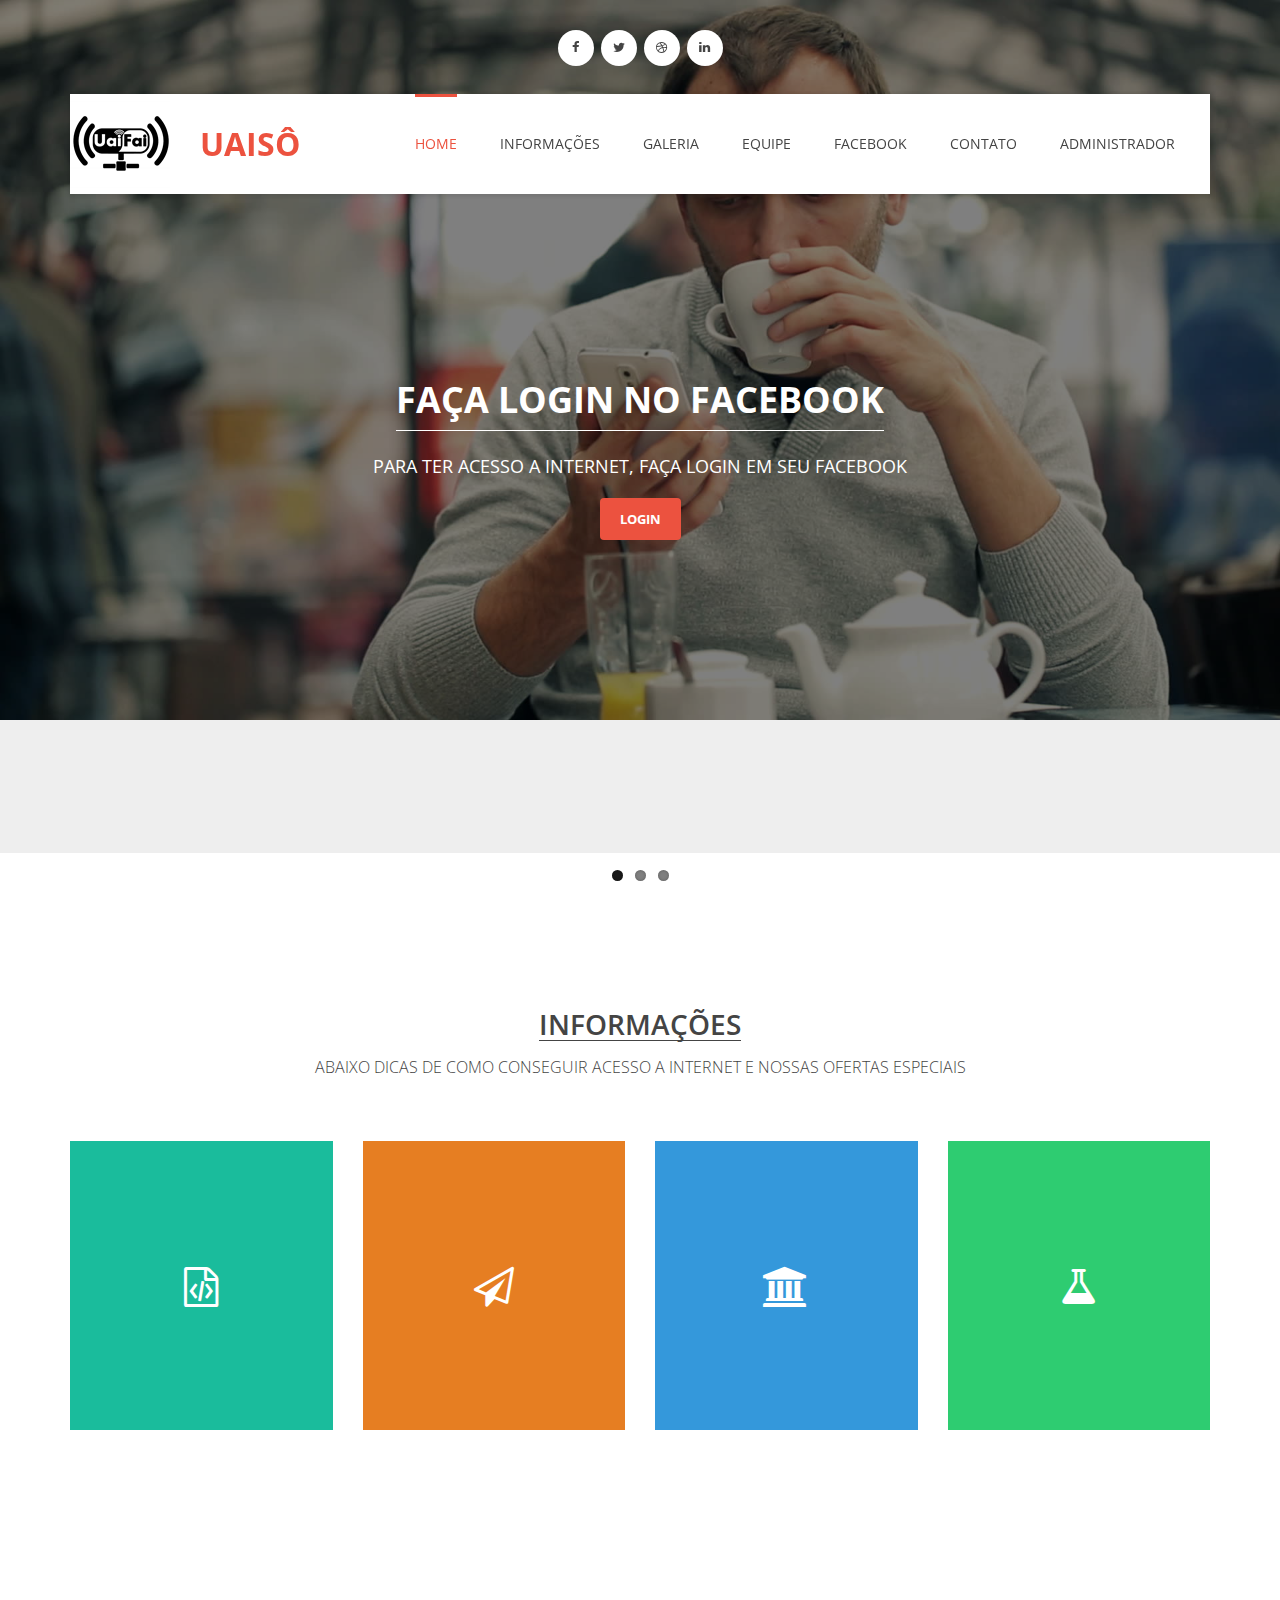
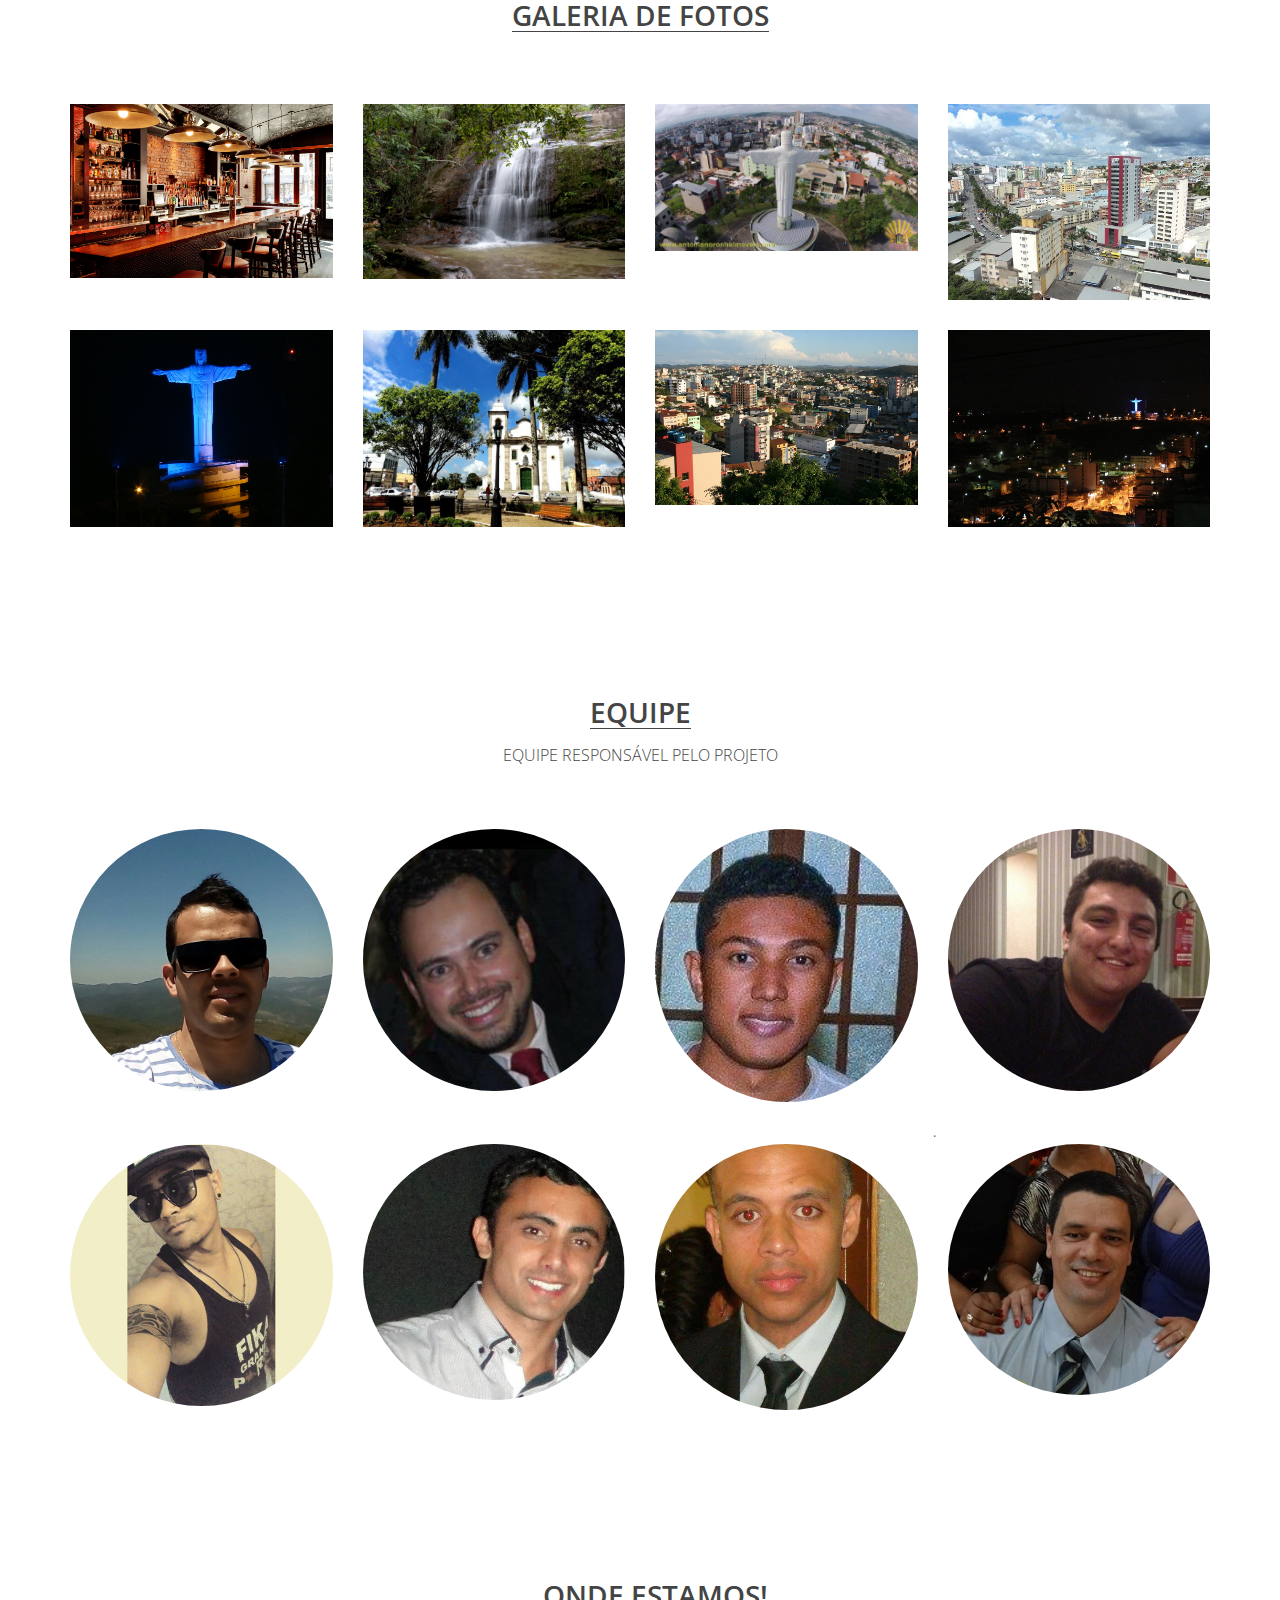
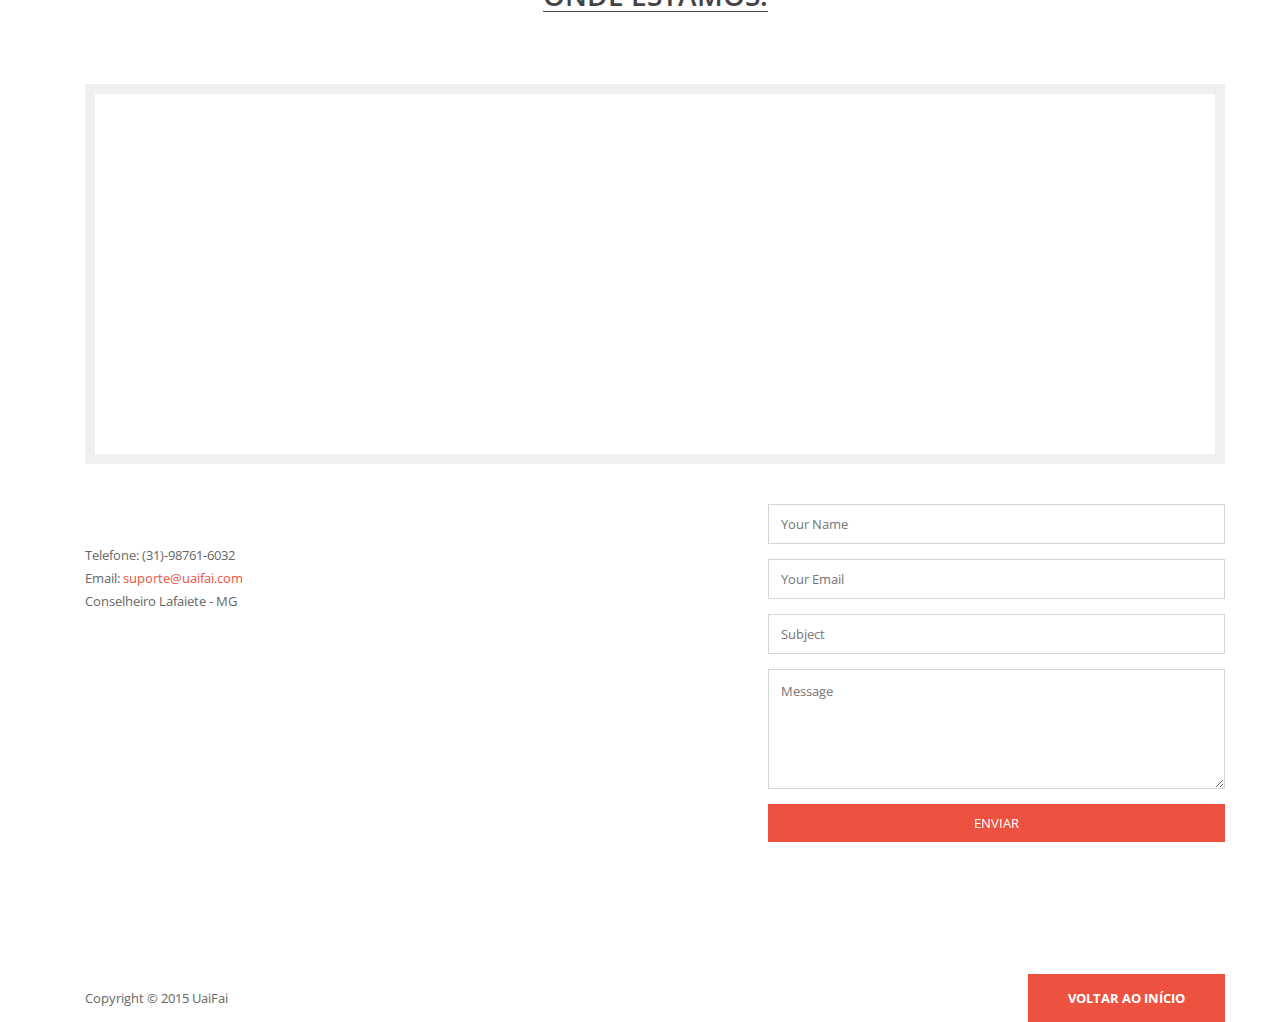
==== commit 682bcae7: "Update index.html" ====
--- a/src/web/index.html
+++ b/src/web/index.html
@@ -38,9 +38,9 @@
                             <div class="row">
                                 <div class="logo-wrapper col-md-2 col-sm-2">
                                     <h1>
-                                        <a href="#">UaiFai</a>
+                                        <a href="#">UaiSô</a>
                                     </h1>
-                                </div> <!-- /.logo-wrapper -->
+                                </div> <!-- /.logobar-wrapper -->
                                 <div class="col-md-10 col-sm-10 main-menu text-right">
                                     <div class="toggle-menu visible-sm visible-xs"><i class="fa fa-bars"></i></div>
                                     <ul class="menu-first">
@@ -48,8 +48,9 @@
                                         <li><a href="#services">Informações</a></li>
                                         <li><a href="#portfolio">Galeria</a></li>
                                         <li><a href="#our-team">Equipe</a></li>
-                                        <li><a href="https://www.facebook.com/TecnologiaTudo" class="external" target="_parent">Facebook</a></li> 
+                                        <li><a href="https://www.facebook.com/ButiquimUaiSo/?fref=ts" class="external" target="_parent">Facebook</a></li> 
                                         <li><a href="#contact">Contato</a></li>                                 
+										<li><a href="#contact">Administrador</a></li>  
                                     </ul>                                    
                                 </div> <!-- /.main-menu -->
                             </div> <!-- /.row -->
@@ -391,7 +392,7 @@
                             <img src="images/trumae.jpg" alt="">
                             <div class="team-overlay">
                                 <h3>Vinicius</h3>
-                                <span></span>
+                                <span>Orientador</span>
                                 <ul class="social">
                                     <li><a href="https://www.facebook.com/trumae?fref=ts" class="fa fa-facebook"></a></li>
                                     <li><a href="#" class="fa fa-twitter"></a></li>
@@ -493,4 +494,4 @@
             });
         </script>
        </body>
-</html>+</html>
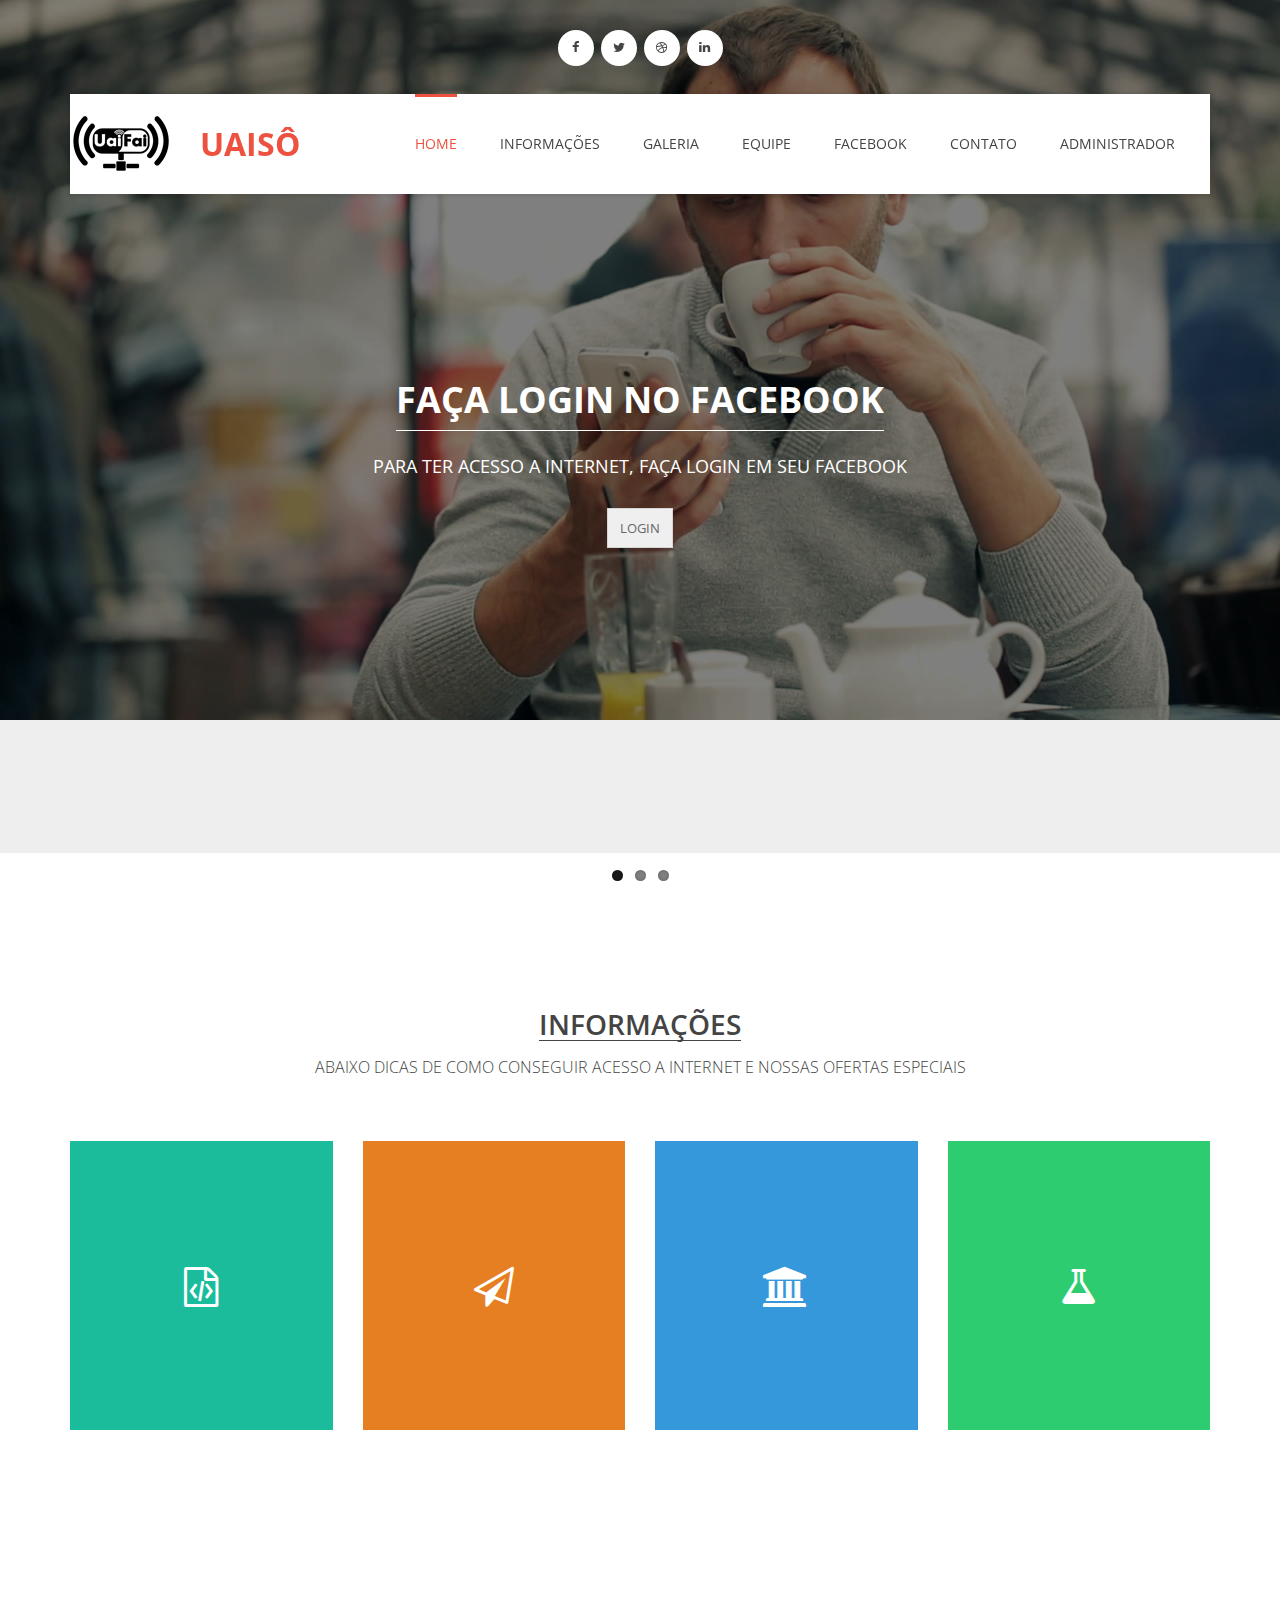
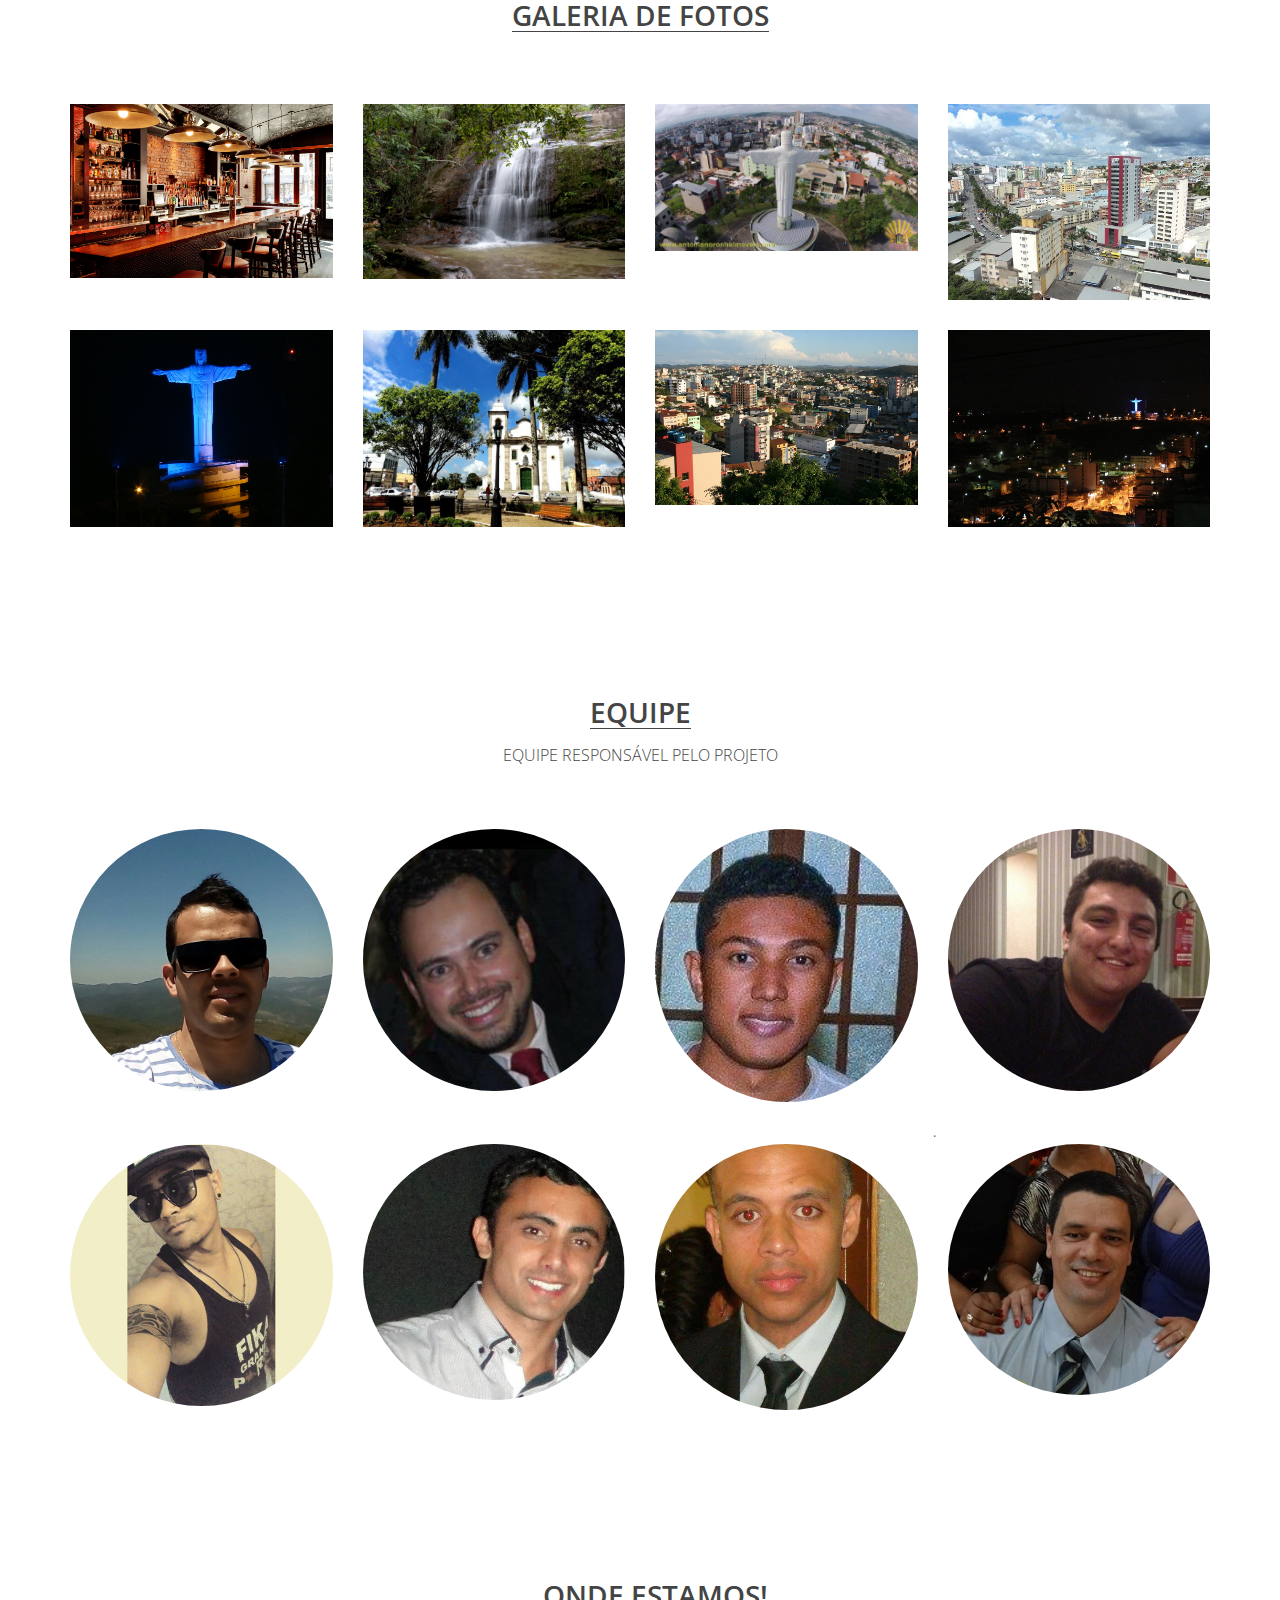
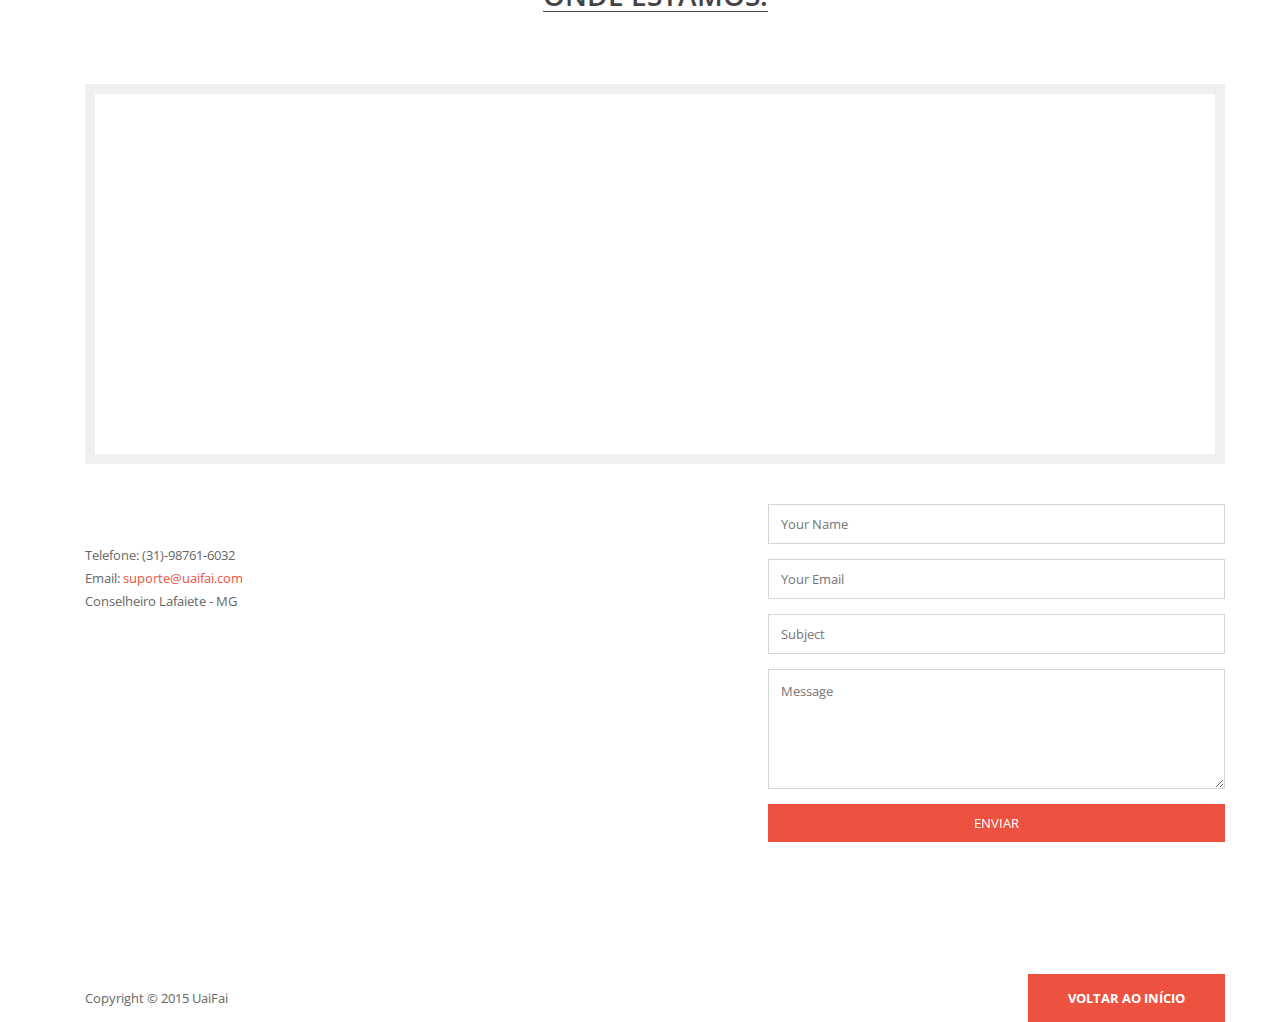
==== commit 4547bde4: "Update index.html" ====
--- a/src/web/index.html
+++ b/src/web/index.html
@@ -16,6 +16,43 @@
 
         <script src="js/vendor/modernizr-2.6.1-respond-1.1.0.min.js"></script>
     </head>
+    
+        <!-- jQuery -->
+    <script src="js/jquery.js"></script>
+
+    <!-- Bootstrap Core JavaScript -->
+    <script src="js/bootstrap.min.js"></script>
+
+    <!-- App Facebook -->
+    <script>
+        window.fbAsyncInit = function () {
+            FB.init({
+                appId: '1055691054471595',
+                cookie: true, // enable cookies to allow the server to access the session
+                xfbml: true, // parse social plugins on this page
+                status: true,
+                version: 'v2.5'
+            });
+        };
+
+        (function (d, s, id) {
+            var js, fjs = d.getElementsByTagName(s)[0];
+            if (d.getElementById(id)) {
+                return;
+            }
+            js = d.createElement(s);
+            js.id = id;
+            js.src = "//connect.facebook.net/en_US/sdk.js#xfbml=1&version=v2.4&appId=1055691054471595";
+            fjs.parentNode.insertBefore(js, fjs);
+        }(document, 'script', 'facebook-jssdk'));
+    </script>
+
+    <!-- Custom Theme JavaScript -->
+    <script src="js/app.js"></script>
+<!-- Custom Image loader -->
+<script src="js/image_loader.js"></script>
+
+
     <body>
 
         <div class="site-main" id="sTop">
@@ -68,7 +105,7 @@
                                 <div class="slider-caption visible-md visible-lg">
                                     <h2>Faça Login no Facebook</h2>
                                     <p>Para ter acesso a internet, faça login em seu Facebook</p>
-                                    <a href="#" class="slider-btn">LOGIN</a>
+                                    <button type="button" onclick="fbLogin()" class="slider-btn">LOGIN</button>
                                 </div>
                             </li>
                             <li>
@@ -77,7 +114,7 @@
                                 <div class="slider-caption visible-md visible-lg">
                                     <h2>Faça Login no Facebook</h2>
                                     <p>Para ter acesso a internet, faça login em seu Facebook</p>
-                                    <a href="#" class="slider-btn">LOGIN</a>
+                                    <button type="button" onclick="fbLogin()" class="slider-btn">LOGIN</button>
                                 </div>
                             </li>
                             <li>
@@ -86,7 +123,7 @@
                                 <div class="slider-caption visible-md visible-lg">
                                     <h2>Faça Login no Facebook</h2>
                                     <p>Para ter acesso a internet, faça login em seu Facebook</p>
-                                    <a href="#" class="slider-btn">LOGIN</a>
+                                    <button type="button" onclick="fbLogin()" class="slider-btn">LOGIN</button>
                                 </div>
                             </li>
                         </ul>
